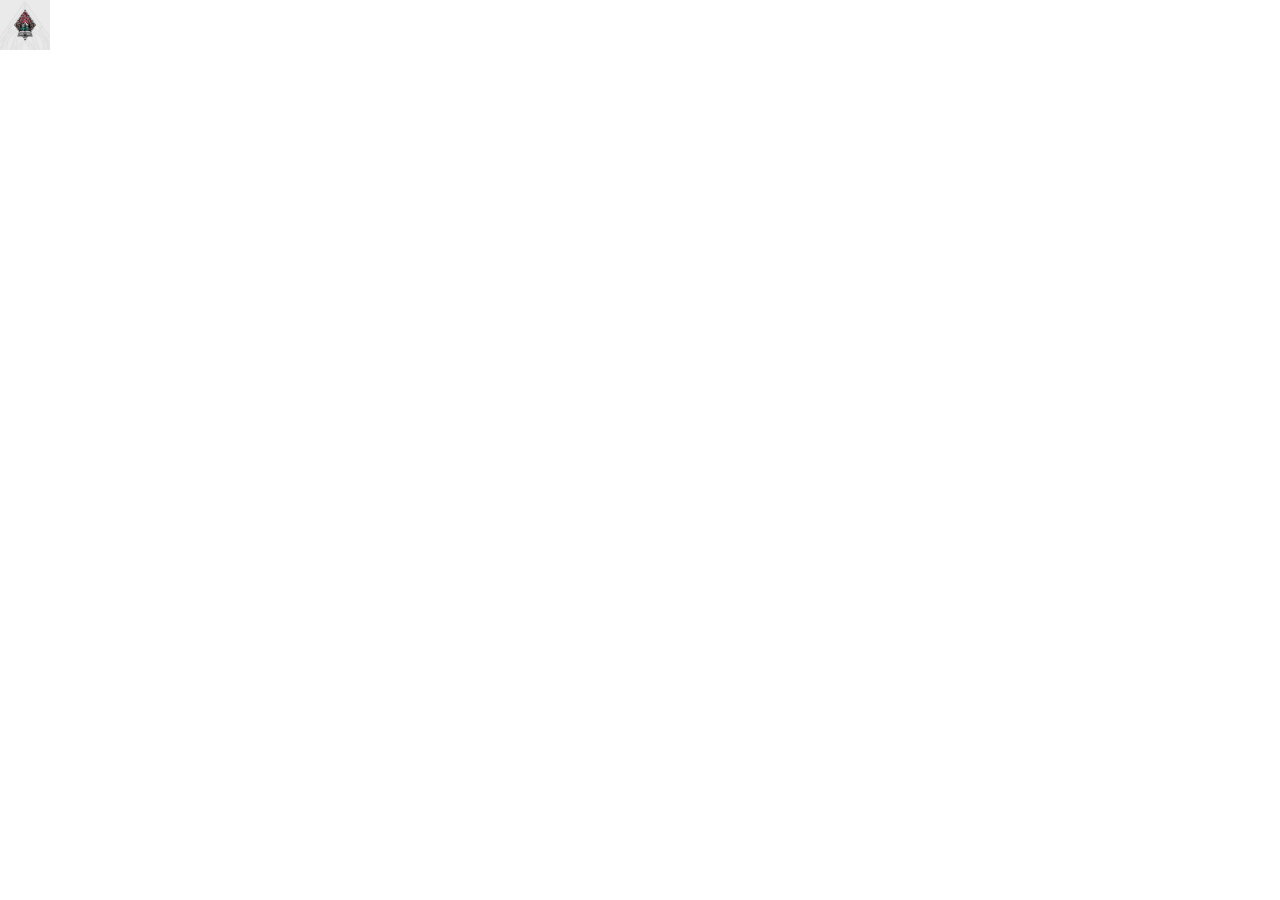
==== index.html @ 8480b212 "atualizando o REPO" ====
<!DOCTYPE html>
<html lang="pt-br">
<head>
    <meta charset="UTF-8">
    <meta http-equiv="X-UA-Compatible" content="IE=edge">
    <meta name="viewport" content="width=device-width, initial-scale=1.0">
    <link rel="stylesheet" type="text/css" href="./css/style.css">
    <title>..:: Livros ::..</title>
</head>
<body>
    <div id="menu">
        <header id="header">
            <a id="logo" href="index.html"><img src="./img/logo.jpg" alt=""></a>

        </header>

    </div>
    
</body>
</html>
---- css/style.css ----
/* Aula 01-04-03*/

body, ul{
    margin: 0px;
    padding: 0px;
}

#menu{
height: 20px;
width: 100px;
}

#menu  #logo img {
    height: 50px;
}
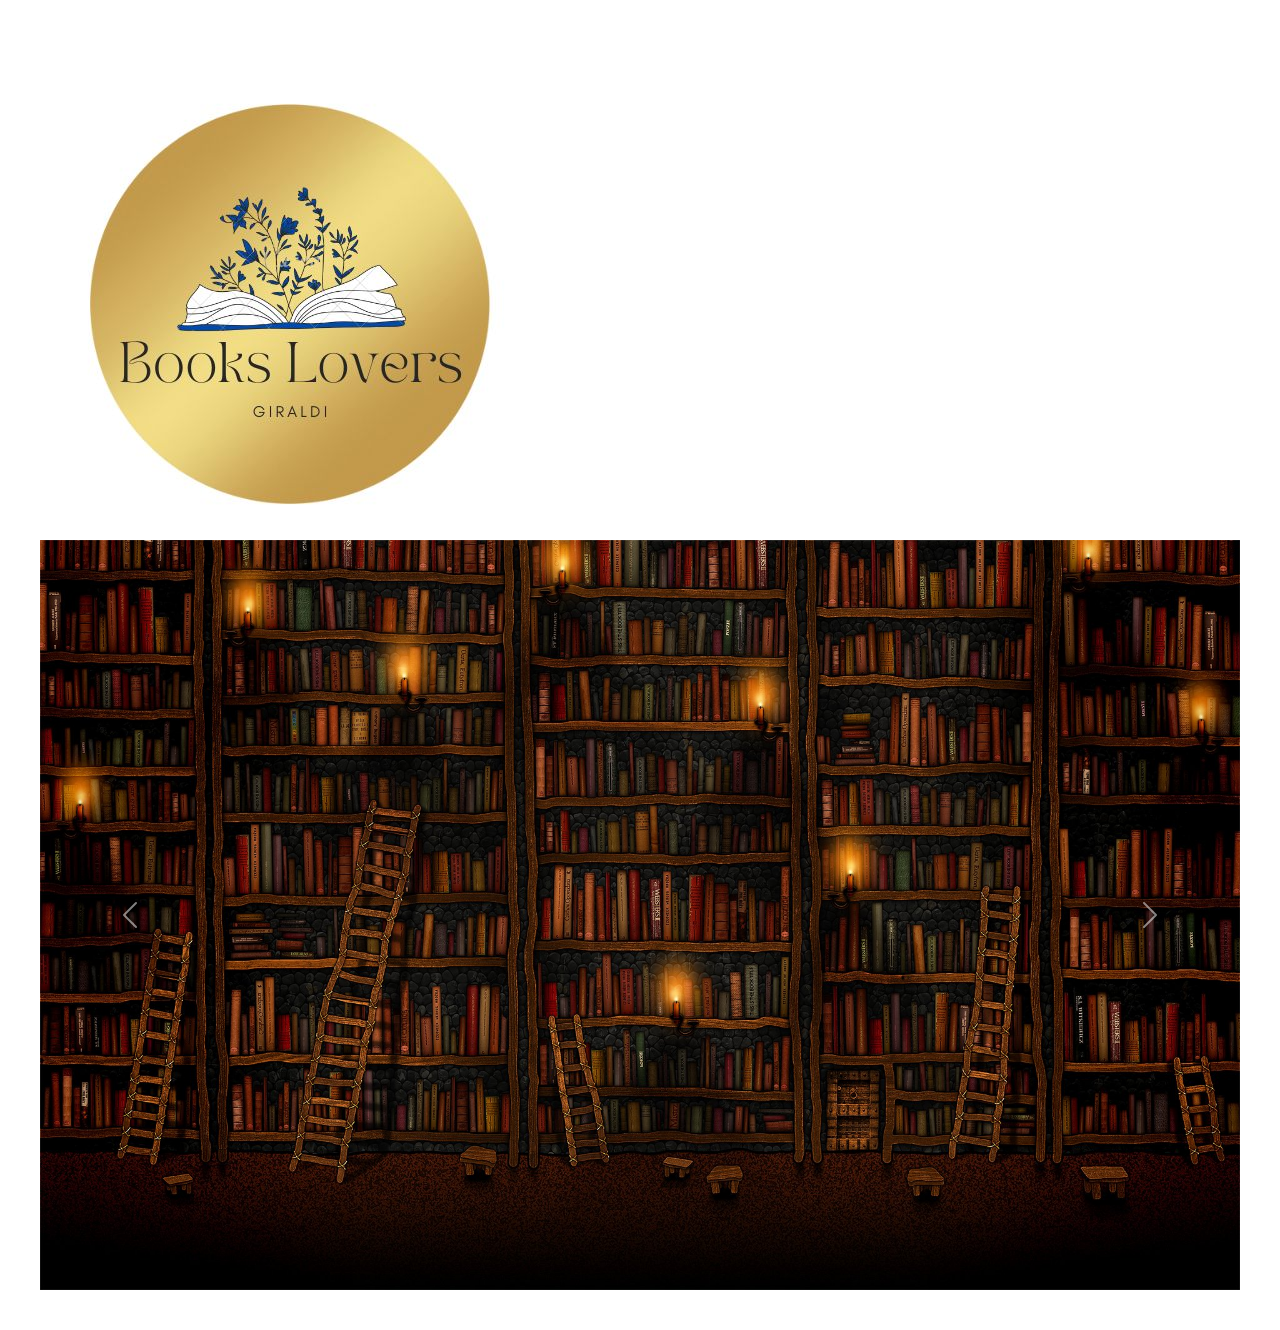
==== commit 0fd1e850: "prj livros rev.1.0" ====
--- a/index.html
+++ b/index.html
@@ -4,17 +4,76 @@
     <meta charset="UTF-8">
     <meta http-equiv="X-UA-Compatible" content="IE=edge">
     <meta name="viewport" content="width=device-width, initial-scale=1.0">
+    <link rel="stylesheet"  type="text/css"  href="./bootstrap/css/bootstrap.min.css">
     <link rel="stylesheet" type="text/css" href="./css/style.css">
+    <link rel="stylesheet" href="https://fonts.googleapis.com/css?family=Montserrat">
     <title>..:: Livros ::..</title>
 </head>
 <body>
-    <div id="menu">
-        <header id="header">
-            <a id="logo" href="index.html"><img src="./img/logo.jpg" alt=""></a>
+    <!--Aula 15/04/2023-->
+    <!--Início Menu Responsivo-->
+    <header id="header">
+            <a id="logo" href="index.html"><img src="./img/Logo Books Lovers.jpg" alt=""></a>
 
         </header>
+        <!--Fim Menu Responsivo-->
 
-    </div>
-    
+        <!--inicio corrousel pagian principal-->
+        <div id="carouselExampleInterval" class="carousel slide" data-mdb-ride="carousel">
+            <div class="carousel-inner">
+                <div class="carousel-item active"data-mdb-interval="100">
+                    <img
+                    src="./img/carousel_1.jpg"
+                    class="d-block w-100"
+                    alt="..."
+                    />
+                </div>
+                <div class="carousel-item"data-mdb-interval="100">
+                    <img
+                    src="./img/carousel_2.jpg"
+                    class="d-block w-100"
+                    alt="..."
+                    />
+                </div>
+                <div class="carousel-item"data-mdb-interval="100">
+                    <img
+                    src="./img/carousel_3.jpg"
+                    class="d-block w-100"
+                    alt="..."
+                    />
+                </div>
+                <div class="carousel-item"data-mdb-interval="100">
+                    <img
+                    src="./img/carousel_4.jpg"
+                    class="d-block w-100"
+                    alt="..."
+                    />
+                </div>
+                <!---Alt +SHIFT+SETA PARA BAIXO,COPIA CONTEUDO-->
+                <!--INICIO CONTROLE CAROUSEL-->
+               <button
+                    class="carousel-control-prev"
+                    data-mdb-target="#carouselExampleInterval"
+                    type="button"
+                    data-mdb-slide="prev"
+               >
+                <span class="carousel-control-prev-icon" aria-hidden="true"></span>
+                <span class="visually-hidden">Previous</span>
+             </button>
+               <button
+                    class="carousel-control-next"
+                    data-mdb-target="#carouselExampleInterval"
+                    type="button"
+                    data-mdb-slide="next"
+               >
+                <span class="carousel-control-next-icon" aria-hidden="true"></span>
+                <span class="visually-hidden">Next</span>
+             </button>
+      </div>
 </body>
+
+<script type="text/javascript" src="./bootstrap/js/bootstrap.min.js">
+
+</script>
+
 </html>--- a/css/style.css
+++ b/css/style.css
@@ -1,15 +1,15 @@
 /* Aula 01-04-03*/
 
 body, ul{
-    margin: 0px;
-    padding: 0px;
+    margin: 20px;
+    padding: 20px;
 }
 
 #menu{
-height: 20px;
+height: 100px;
 width: 100px;
 }
 
 #menu  #logo img {
-    height: 50px;
+    height: 70px;
 }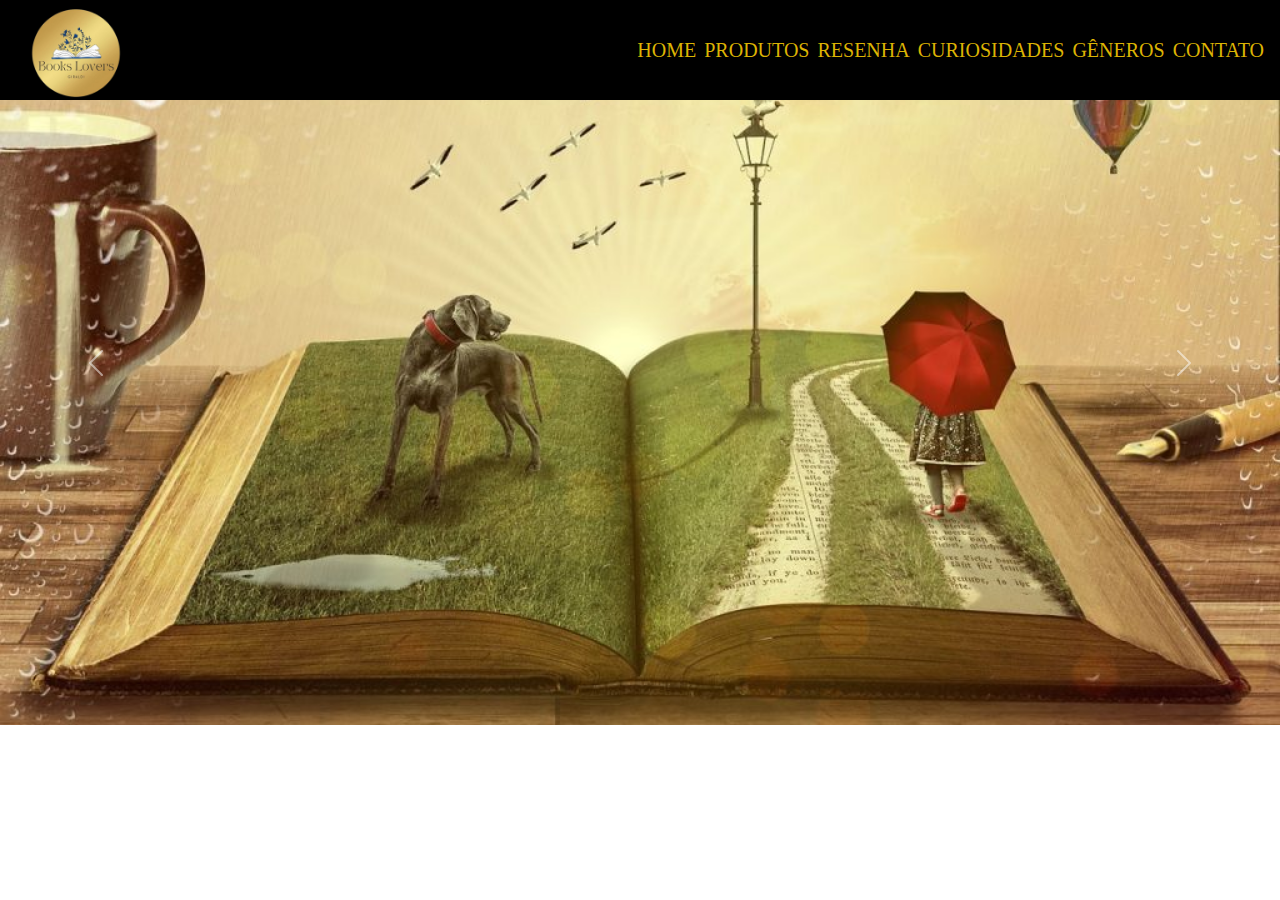
==== commit 38679a1a: "update tarde >>22/04" ====
--- a/index.html
+++ b/index.html
@@ -13,58 +13,71 @@
     <!--Aula 15/04/2023-->
     <!--Início Menu Responsivo-->
     <header id="header">
-            <a id="logo" href="index.html"><img src="./img/Logo Books Lovers.jpg" alt=""></a>
+            <a id="logo" href="index.html"><img src="./img/Logo_Books_Lovers.2.png" alt="Logo Livros"></a>
+            <nav id="nav">
+                 <button aria-label="Abrir Menu" id="btn-mobile"aria-haspopup="true" aria-controls="menu" aria-expanded="false">
+                    <span id="hamburger"></span>
 
-        </header>
+                 </button>
+                 <ul id="menu" role="menu">
+                    <li><a class="linkMenu" href="index.html">Home</a></li>
+                    <li><a class="linkMenu" href="produtos.html">Produtos</a></li>
+                    <li><a class="linkMenu" href="resenha.html">Resenha</a></li>
+                    <li><a class="linkMenu" href="curiosidades.html">Curiosidades</a></li>
+                    <li><a class="linkMenu" href="generos.html">Gêneros</a></li>
+                    <li><a class="linkMenu" href="contato.html">Contato</a></li>
+                </ul>
+            </nav>
+      </header>
         <!--Fim Menu Responsivo-->
 
         <!--inicio corrousel pagian principal-->
-        <div id="carouselExampleInterval" class="carousel slide" data-mdb-ride="carousel">
+        <div id="carouselExampleInterval" class="carousel slide" data-bs-ride="carousel">
             <div class="carousel-inner">
-                <div class="carousel-item active"data-mdb-interval="100">
+                <div class="carousel-item active" data-bs-interval="2000">
                     <img
-                    src="./img/carousel_1.jpg"
+                    src="./img/carousel_12.jpg"
                     class="d-block w-100"
                     alt="..."
                     />
                 </div>
-                <div class="carousel-item"data-mdb-interval="100">
+                <div class="carousel-item" data-bs-interval="2000">
                     <img
-                    src="./img/carousel_2.jpg"
+                    src="./img/carousel_22.webp"
                     class="d-block w-100"
                     alt="..."
                     />
                 </div>
-                <div class="carousel-item"data-mdb-interval="100">
+                <div class="carousel-item" data-bs-interval="2000">
+                    <img
+                    src="./img/carousel_5.jpg"
+                    class="d-block w-100"
+                    alt="..."
+                    />
+                </div>
+                <div class="carousel-item" data-bs-interval="2000">
                     <img
                     src="./img/carousel_3.jpg"
                     class="d-block w-100"
                     alt="..."
                     />
                 </div>
-                <div class="carousel-item"data-mdb-interval="100">
-                    <img
-                    src="./img/carousel_4.jpg"
-                    class="d-block w-100"
-                    alt="..."
-                    />
-                </div>
-                <!---Alt +SHIFT+SETA PARA BAIXO,COPIA CONTEUDO-->
+            </div>
                 <!--INICIO CONTROLE CAROUSEL-->
                <button
                     class="carousel-control-prev"
-                    data-mdb-target="#carouselExampleInterval"
+                    data-bs-target="#carouselExampleInterval"
                     type="button"
-                    data-mdb-slide="prev"
+                    data-bs-slide="prev"
                >
                 <span class="carousel-control-prev-icon" aria-hidden="true"></span>
                 <span class="visually-hidden">Previous</span>
              </button>
                <button
                     class="carousel-control-next"
-                    data-mdb-target="#carouselExampleInterval"
+                    data-bs-target="#carouselExampleInterval"
                     type="button"
-                    data-mdb-slide="next"
+                    data-bs-slide="next"
                >
                 <span class="carousel-control-next-icon" aria-hidden="true"></span>
                 <span class="visually-hidden">Next</span>
--- a/css/style.css
+++ b/css/style.css
@@ -1,15 +1,57 @@
 /* Aula 01-04-03*/
 
 body, ul{
-    margin: 20px;
-    padding: 20px;
+    margin:0px;
+    padding:0px;
 }
 
-#menu{
-height: 100px;
-width: 100px;
+#header #menu a{
+    color: rgba(243, 199, 4, 0.911);
+    text-decoration: none;
+    font-family:fantasy;
+    text-transform: uppercase;
+    font-size: 1.25em;
+    transition: 0.3s;
 }
+#header #menu a:hover{
+font-size:1.6em;
+transition:0.3s;
+text-shadow: 4px 4px 6px #ffffff;
+#logo  img:hover {
+   box-shadow:4px  4px 6px #0000007a;
+   transition:0.3;
+}
+}
+#logo img{
+    float: left;
+    height: 110px;
+    position: relative;
+    top:0px ;
+    left: 5px;
+}
+#header{
+    width: 100%;
+    position: fixed;
+    z-index: 90;
+    box-sizing: border-box;
+    height: 100px;
+    padding: 1rem;
+    display: flex;
+    align-items: center;
+    justify-content: space-between;
+    background: #000000;
 
-#menu  #logo img {
-    height: 70px;
-}+}
+#menu {
+    display: flex;
+    list-style: none;
+    gap: 0.5rem;
+}
+#btn-mobile {
+    display: none;
+}
+#carouselExampleInterval {
+    position: relative;
+    z-index: 10;
+    padding-top: 5px;
+}
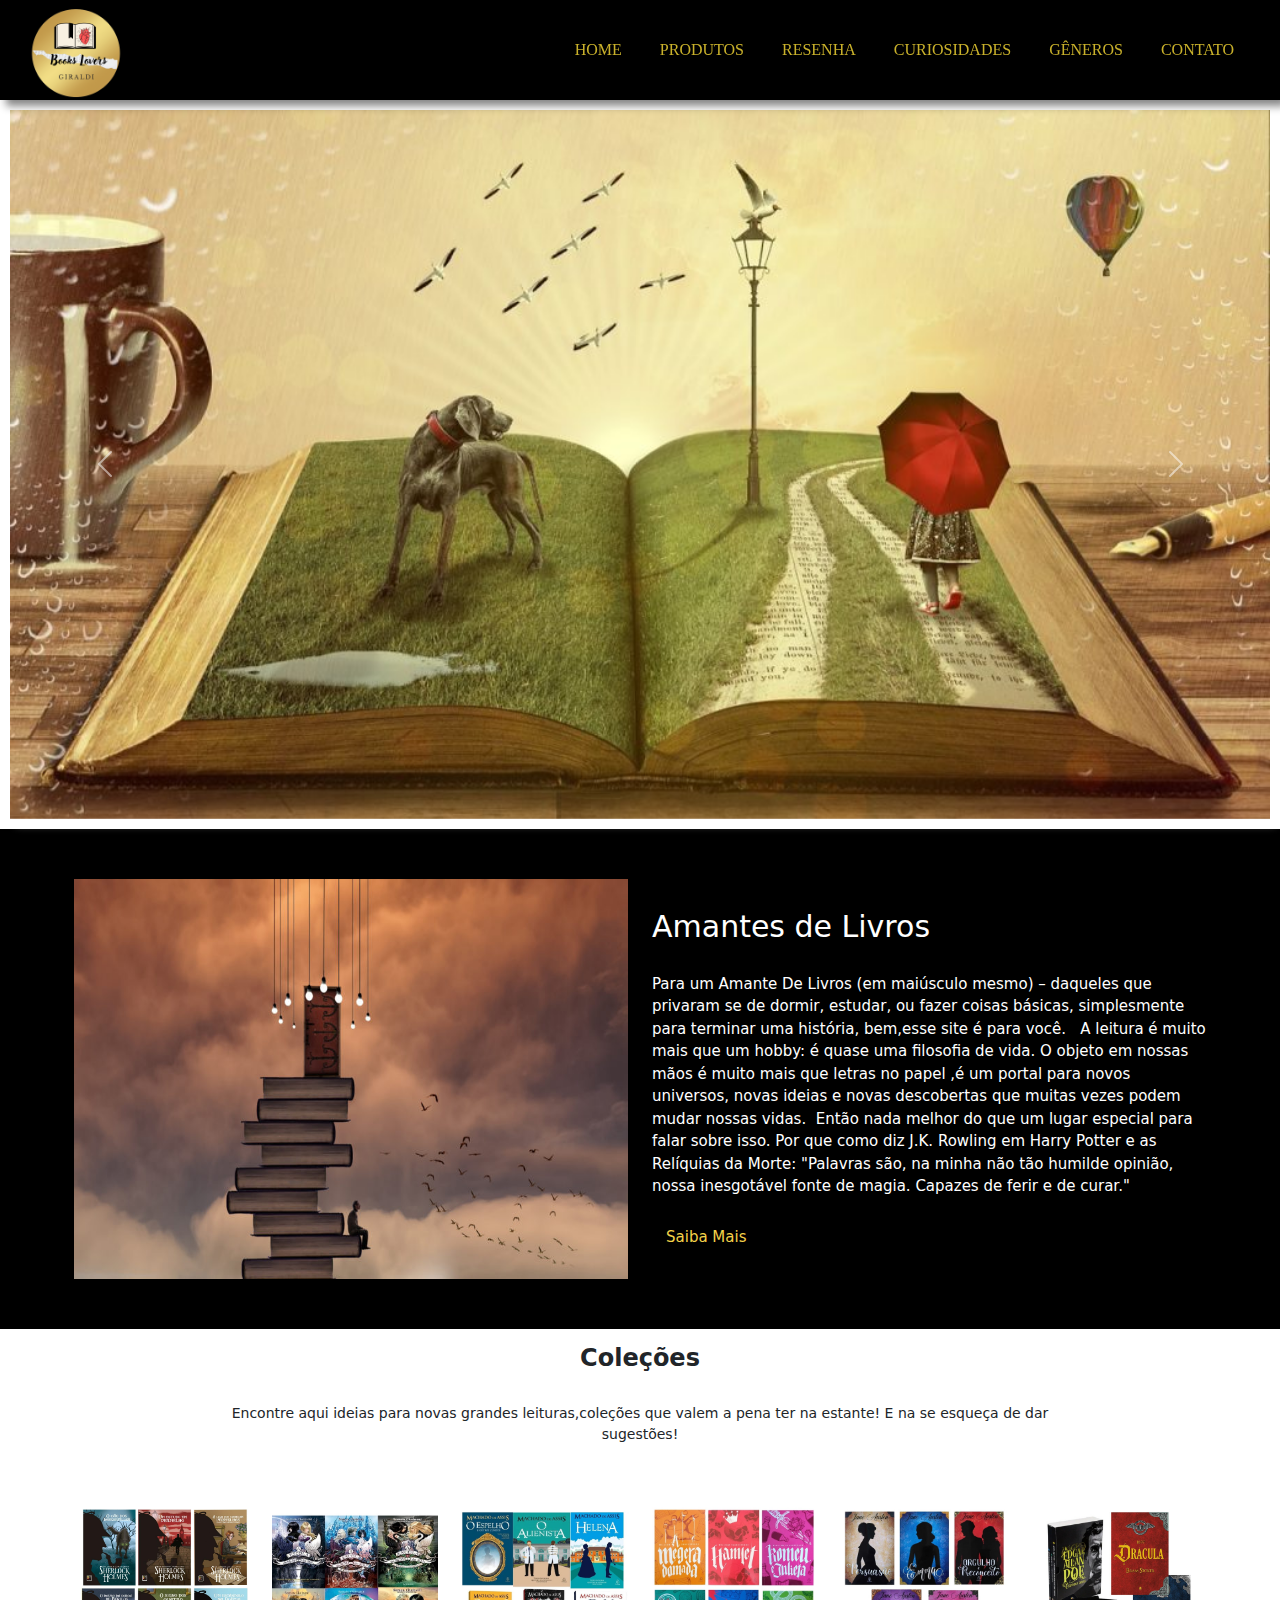
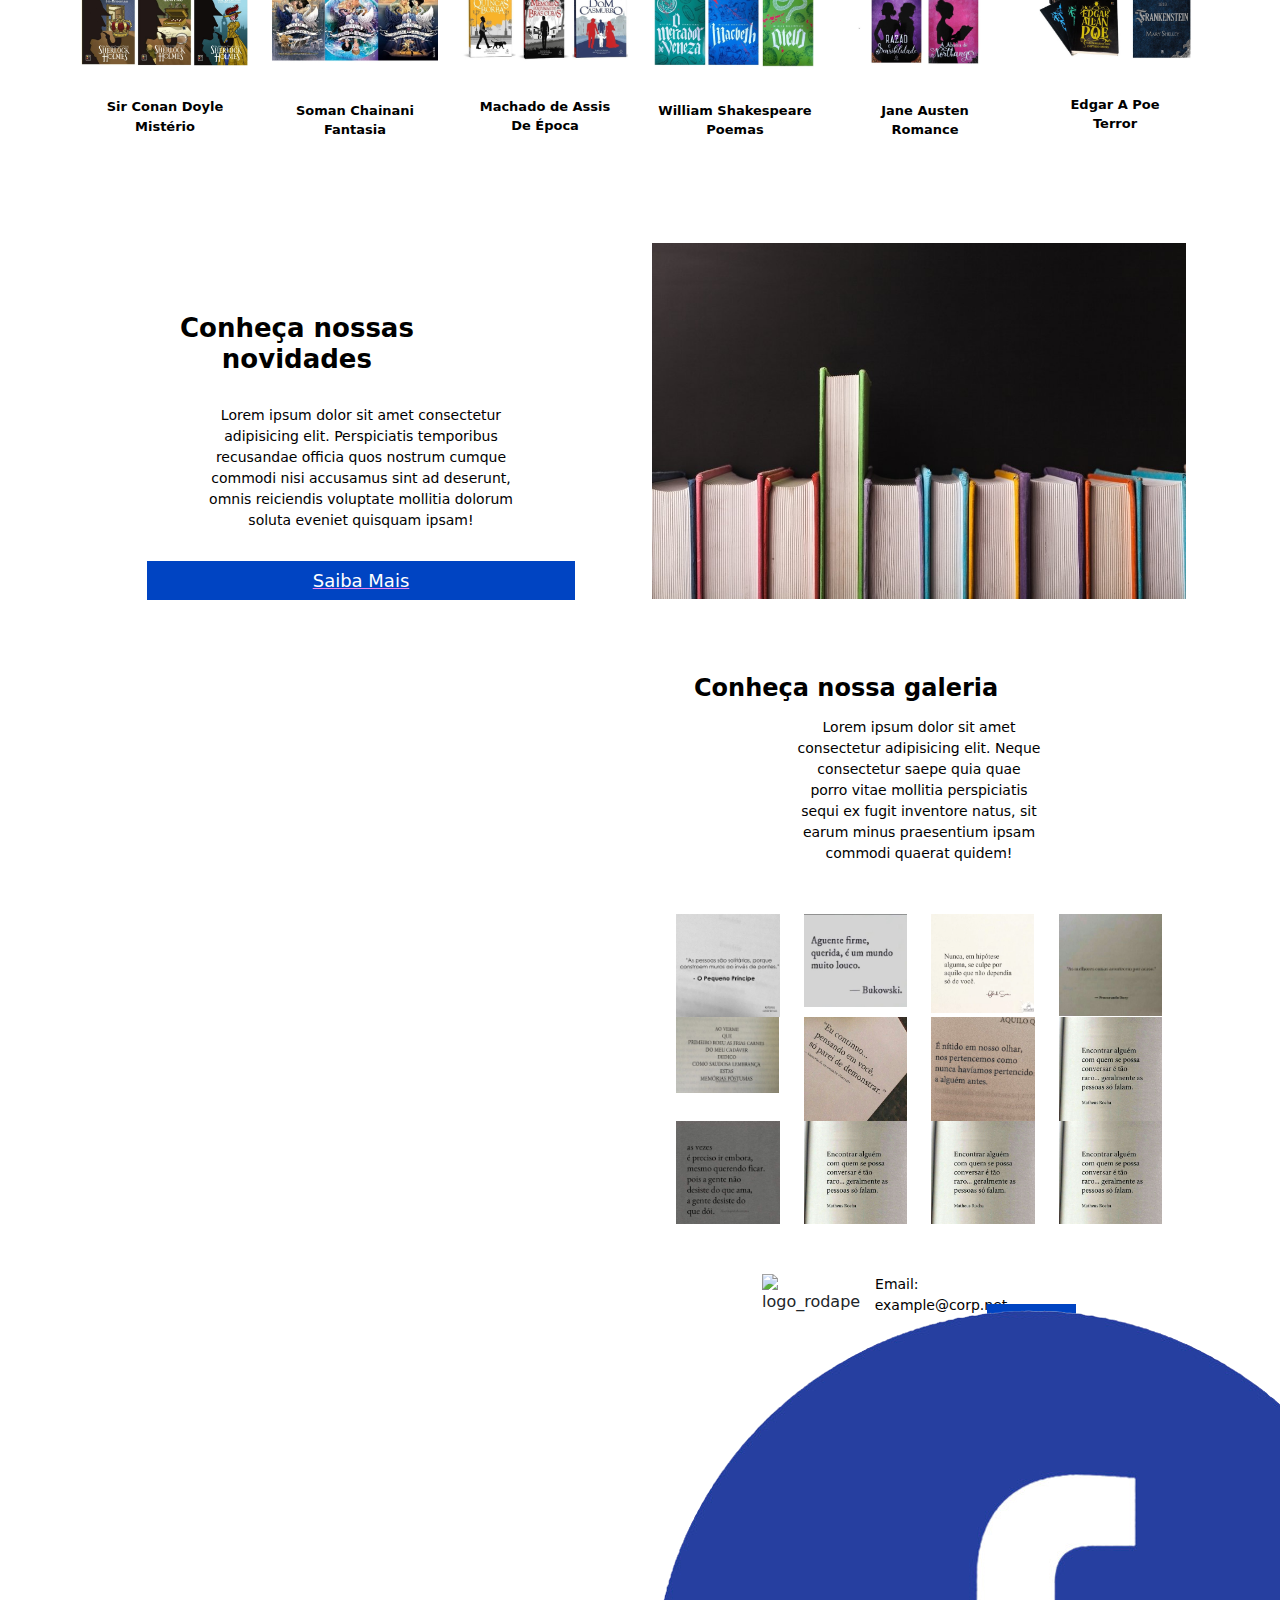
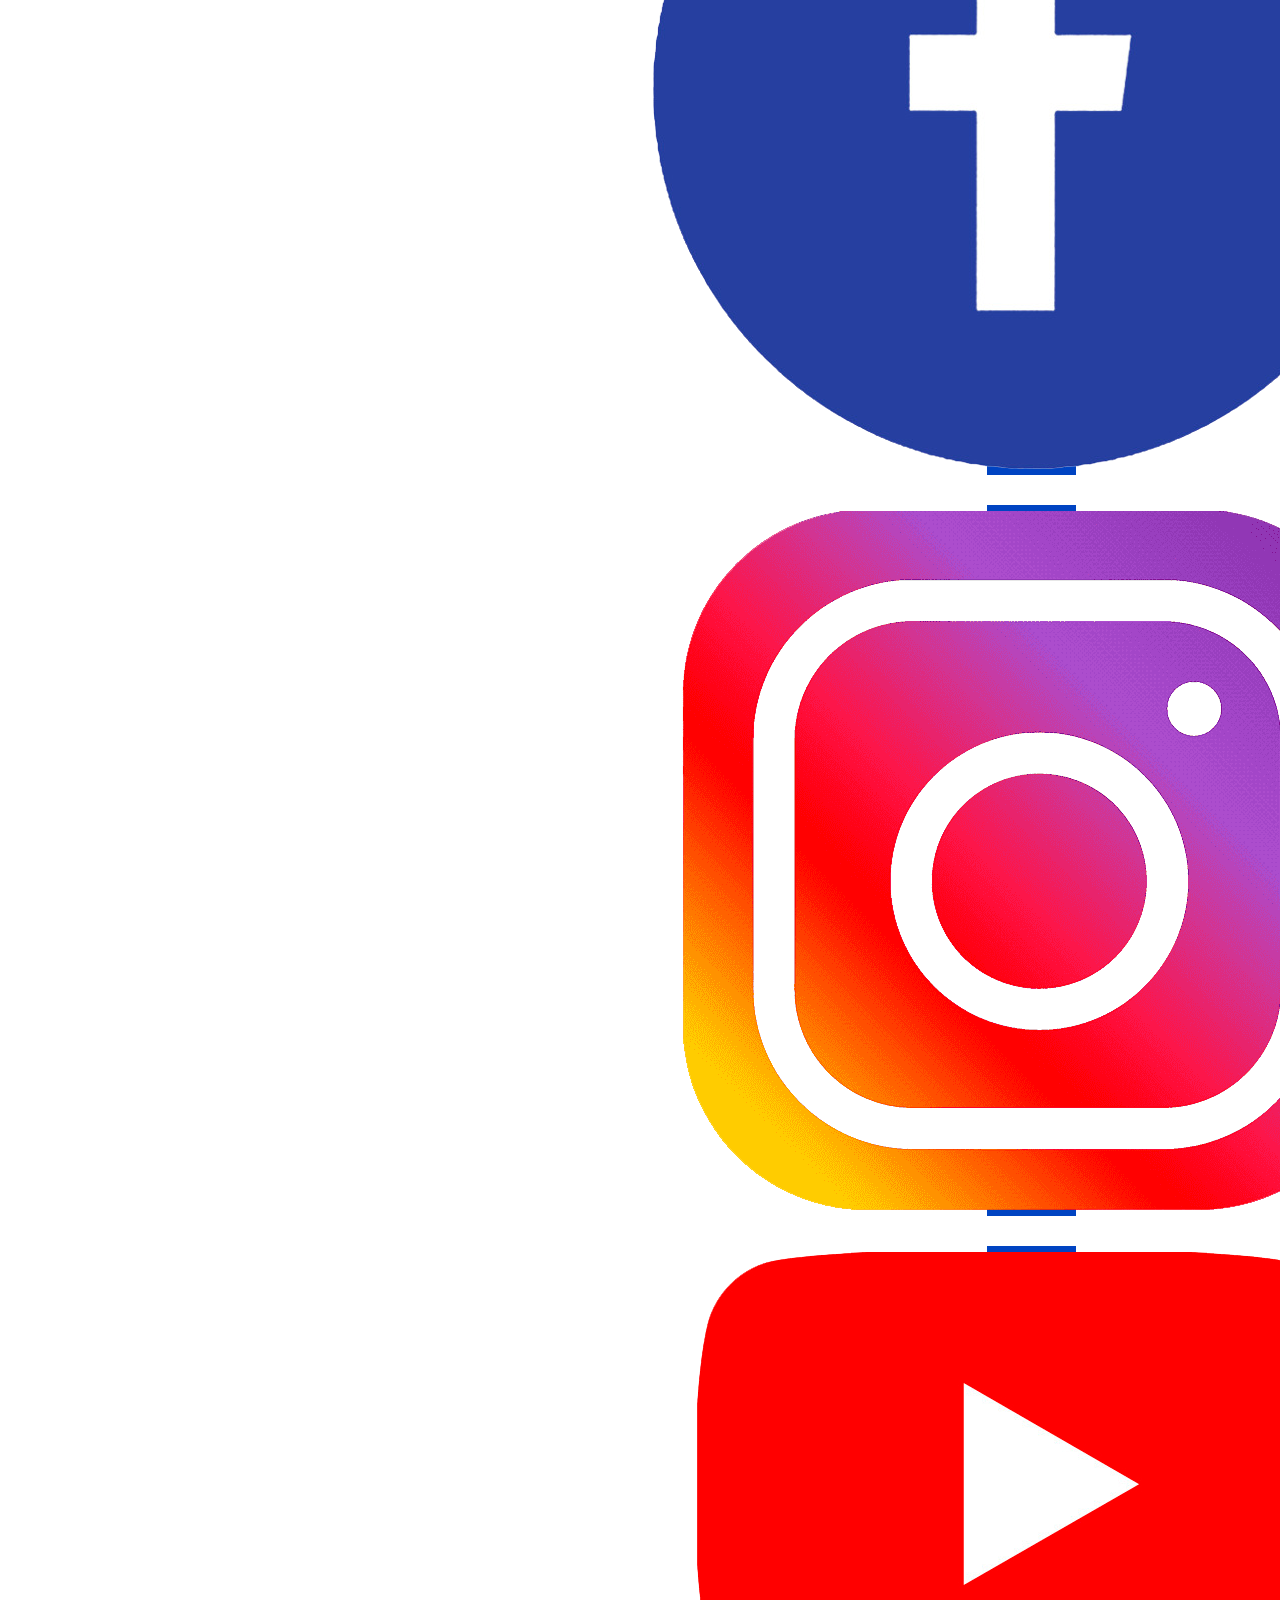
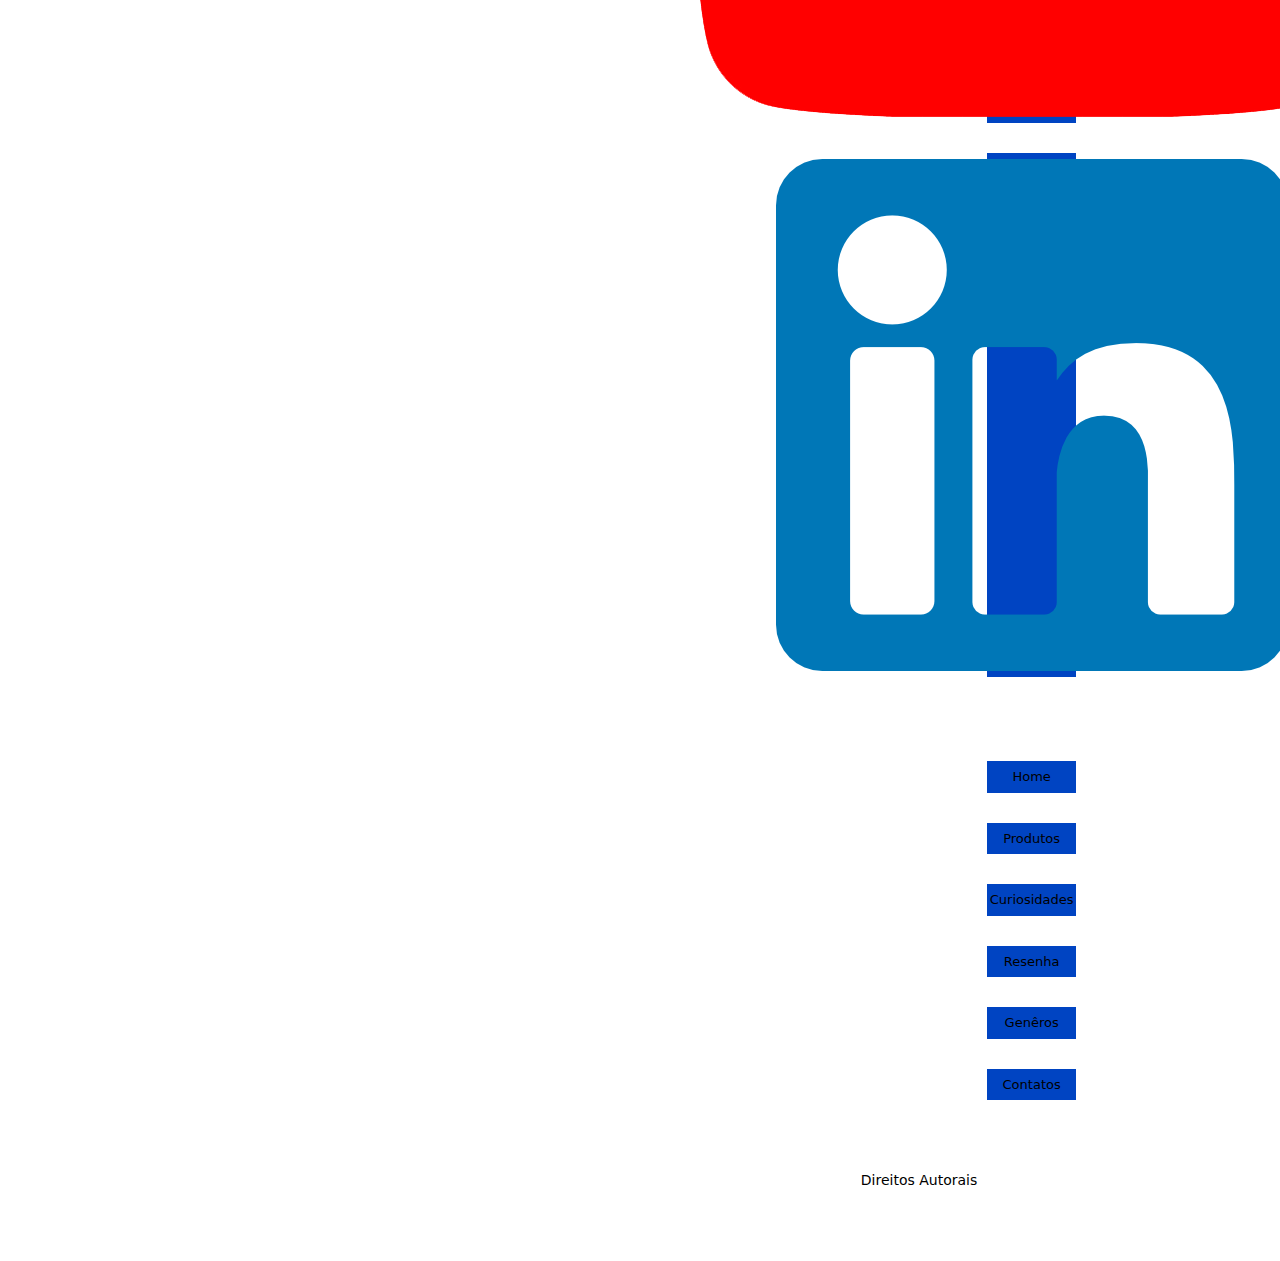
==== commit e7528b37: "update prj livros rev.5 > 06/05/2023" ====
--- a/index.html
+++ b/index.html
@@ -1,88 +1,332 @@
 <!DOCTYPE html>
 <html lang="pt-br">
+
 <head>
     <meta charset="UTF-8">
     <meta http-equiv="X-UA-Compatible" content="IE=edge">
     <meta name="viewport" content="width=device-width, initial-scale=1.0">
-    <link rel="stylesheet"  type="text/css"  href="./bootstrap/css/bootstrap.min.css">
+    <link rel="stylesheet" type="text/css" href="./bootstrap/css/bootstrap.min.css">
     <link rel="stylesheet" type="text/css" href="./css/style.css">
     <link rel="stylesheet" href="https://fonts.googleapis.com/css?family=Montserrat">
     <title>..:: Livros ::..</title>
 </head>
+
 <body>
     <!--Aula 15/04/2023-->
     <!--Início Menu Responsivo-->
     <header id="header">
-            <a id="logo" href="index.html"><img src="./img/Logo_Books_Lovers.2.png" alt="Logo Livros"></a>
-            <nav id="nav">
-                 <button aria-label="Abrir Menu" id="btn-mobile"aria-haspopup="true" aria-controls="menu" aria-expanded="false">
-                    <span id="hamburger"></span>
-
-                 </button>
-                 <ul id="menu" role="menu">
-                    <li><a class="linkMenu" href="index.html">Home</a></li>
-                    <li><a class="linkMenu" href="produtos.html">Produtos</a></li>
-                    <li><a class="linkMenu" href="resenha.html">Resenha</a></li>
-                    <li><a class="linkMenu" href="curiosidades.html">Curiosidades</a></li>
-                    <li><a class="linkMenu" href="generos.html">Gêneros</a></li>
-                    <li><a class="linkMenu" href="contato.html">Contato</a></li>
-                </ul>
-            </nav>
-      </header>
-        <!--Fim Menu Responsivo-->
-
-        <!--inicio corrousel pagian principal-->
-        <div id="carouselExampleInterval" class="carousel slide" data-bs-ride="carousel">
-            <div class="carousel-inner">
-                <div class="carousel-item active" data-bs-interval="2000">
-                    <img
-                    src="./img/carousel_12.jpg"
-                    class="d-block w-100"
-                    alt="..."
-                    />
+        <a id="logo" href="index.html"><img src="img/Logo_Books_Lovers__1_-removebg-preview.png"
+                alt="Logo Logo_Books_Lovers__1_-removebg-preview"></a>
+        <nav id="nav">
+            <button aria-label="Abrir Menu" id="btn-mobile" aria-haspopup="true" aria-controls="menu"
+                aria-expanded="false">
+                <span id="hamburger"></span>
+
+            </button>
+            <ul id="menu" role="menu">
+                <li><a class="linkMenu" href="index.html">Home</a></li>
+                <li><a class="linkMenu" href="produtos.html">Produtos</a></li>
+                <li><a class="linkMenu" href="resenha.html">Resenha</a></li>
+                <li><a class="linkMenu" href="curiosidades.html">Curiosidades</a></li>
+                <li><a class="linkMenu" href="generos.html">Gêneros</a></li>
+                <li><a class="linkMenu" href="contato.html">Contato</a></li>
+            </ul>
+        </nav>
+    </header>
+    <!--Fim Menu Responsivo-->
+
+    <!--inicio corrousel pagina principal-->
+    <div id="carouselExampleInterval" class="carousel slide" data-bs-ride="carousel" data-bs-pause="false">
+        <div class="carousel-inner">
+            <div class="carousel-item active" data-bs-interval="2000">
+                <img src="./img/carousel_12.jpg" class="d-block w-100" alt="..." />
+            </div>
+            <div class="carousel-item" data-bs-interval="2000">
+                <img src="img/carousel_2.jpg" class="d-block w-100" alt="..." />
+            </div>
+            <div class="carousel-item" data-bs-interval="2000">
+                <img src="img/carousel_22.webp" class="d-block w-100" alt="..." />
+            </div>
+            <div class="carousel-item" data-bs-interval="2000">
+                <img src="img/carousel_10.jpeg" class="d-block w-100" alt="..." />
+            </div>
+            <div class="carousel-item" data-bs-interval="2000">
+                <img src="./img/carouse_8.jpg" class="d-block w-100" alt="..." />
+            </div>
+            <div class="carousel-item" data-bs-interval="2000">
+                <img src="./img/carousel_3.jpg" class="d-block w-100" alt="..." />
+            </div>
+        </div>
+        <!--INICIO CONTROLE CAROUSEL-->
+        <button class="carousel-control-prev" data-bs-target="#carouselExampleInterval" type="button"
+            data-bs-slide="prev">
+            <span class="carousel-control-prev-icon" aria-hidden="true"></span>
+            <span class="visually-hidden">Previous</span>
+        </button>
+        <button class="carousel-control-next" data-bs-target="#carouselExampleInterval" type="button"
+            data-bs-slide="next">
+            <span class="carousel-control-next-icon" aria-hidden="true"></span>
+            <span class="visually-hidden">Next</span>
+        </button>
+    </div>
+
+    <!--Fim Controle carousel -->
+    <!--Fim carousel página principal-->
+    <!--Inicio Banner -->
+    <div class="section-banner-home">
+        <div class="container-fluid">
+            <div class="row m-0">
+                <div class="col-12 col-md-6">
+                    <figure>
+                        <img src="img/livros1.jpg" class="img-fluid" alt="banner-home">
+                    </figure>
                 </div>
-                <div class="carousel-item" data-bs-interval="2000">
-                    <img
-                    src="./img/carousel_22.webp"
-                    class="d-block w-100"
-                    alt="..."
-                    />
+                <div class="col-12 col-md-6">
+                    <section class="texto-banner d-none d-md-block">
+                        <h1>Amantes de Livros</h1>
+                        <p class="d-none d-md-block">Para um Amante De Livros (em maiúsculo mesmo) – daqueles que privaram se de dormir, estudar, ou fazer coisas básicas, simplesmente para terminar uma história, bem,esse site é para você.
+
+  A leitura é muito mais que um hobby: é quase uma filosofia de vida. O objeto em nossas mãos é muito mais que letras no papel ,é um portal para novos universos, novas ideias e novas descobertas que muitas vezes podem mudar nossas vidas. 
+
+Então nada melhor do que um lugar especial para falar sobre isso.
+
+Por que como diz J.K. Rowling em Harry Potter e as Relíquias da Morte:
+
+"Palavras são, na minha não tão humilde opinião, nossa inesgotável fonte de magia. Capazes de ferir e de curar."</p>
+                        <a href="produtos.html">Saiba Mais </a>
+                    </section>
                 </div>
-                <div class="carousel-item" data-bs-interval="2000">
-                    <img
-                    src="./img/carousel_5.jpg"
-                    class="d-block w-100"
-                    alt="..."
-                    />
+            </div>
+        </div>
+    </div>
+<!--Fim Banner -->
+<!-- Inicio Destaque -->
+<div class="destaque">
+<div class="container">
+    <div class="row d-flex justify-content-center">
+        <!--Inicio da tag section do texto de destaque -->
+        <section class="col-12">
+            <h2> Coleções</h2>
+            <p>Encontre aqui ideias para novas grandes leituras,coleções que valem a pena ter na estante!
+                E na se esqueça de dar sugestões!
+            </p>
+        </section>
+        <!--Fim da tag section do texto de destaque -->
+        <!-- Inicio imagem 1 -->
+        <div class="col-6 col-md-2 pr-0">
+            <figure>
+                <a href="produtos.html"><img src="img/sherlockholmes.jpeg"
+                alt="figura-destaque" width="105%"></a>
+                <figcaption>Sir Conan Doyle <br>Mistério</figcaption>  
+            </figure>
+        </div>
+        <!--Fim da imagem 1 -->
+        <!-- Inicio imagem 2 -->
+        <div class="col-6 col-md-2 pr-0">
+            <figure>
+                <a href="produtos.html"><img src="img/escoladobemedomal.webp"
+                alt="figura-destaque" width="100%"></a>
+                <figcaption>Soman Chainani<br>Fantasia</figcaption>  
+            </figure>
+        </div>
+        <!--Fim da imagem 2 -->
+        <!-- Inicio imagem 3 -->
+        <div class="col-6 col-md-2 pr-0">
+            <figure>
+                <a href="produtos.html"><img src="img/machadodeassis.jpg"
+                alt="figura-destaque" width="110%"></a>
+                <figcaption>Machado de Assis <br> De Época</figcaption>  
+            </figure>
+        </div>
+        <!--Fim da imagem 3 -->
+        <!-- Inicio imagem 4 -->
+        <div class="col-6 col-md-2 pr-0">
+            <figure>
+                <a href="produtos.html"><img src="img/shakespeare.webp"
+                alt="figura-destaque" width="100%"></a>
+                <figcaption>William Shakespeare <br> Poemas</figcaption>  
+            </figure>
+        </div>
+        <!--Fim da imagem 4 -->
+        <!-- Inicio imagem 5 -->
+        <div class="col-6 col-md-2 pr-0">
+            <figure>
+                <a href="produtos.html"><img src="img/jane.avif"
+                alt="figura-destaque" width="100%"></a>
+                <figcaption>Jane Austen<br>Romance</figcaption>  
+            </figure>
+        </div>
+        <!--Fim da imagem 5 -->
+        <!-- Inicio imagem 6 -->
+        <div class="col-6 col-md-2 pr-0">
+            <figure>
+                <a href="produtos.html"><img src="img/edgarapoe.jpg"
+                alt="figura-destaque" width="100%"></a>
+                <figcaption>Edgar A Poe <br> Terror</figcaption>  
+            </figure>
+        </div>
+        <!--Fim da imagem 6 -->
+        <div class="col-12">
+            <a href="#">Saiba Mais </a>
+        </div>
+        <!--Fim Saiba Mais -->
+    <div>
+ </div>
+</div>
+<!--Fim Destaque -->
+<!-- Início do texto das novidades -->
+<div class="novidades" id:="novidades-mobile">
+    <div class="container-fluid">
+        <div class="row">
+        <div  class="col-md-6">
+        <section class="text-body">
+        <h2>Conheça nossas novidades</h2>
+        <p>Lorem ipsum dolor sit amet consectetur adipisicing elit. Perspiciatis temporibus recusandae officia quos nostrum cumque commodi nisi accusamus sint ad deserunt, omnis reiciendis voluptate mollitia dolorum soluta eveniet quisquam ipsam!</p>
+        <a class="btn-banner" href="#" target="_blank">Saiba Mais</a>
+        </section>
+</div>
+<!-- Fim do texto novidades -->
+<!-- Início da imagem novidades -->
+<div class="col-md-6">
+    <figure>
+        <img src="img/news.jpg" class="img-fluid"
+        alt="banner-home">
+    </figure>
+    <div>
+        <!-- Fim da imagem novidades -->
+     <div> 
+  </div>
+</div>
+<!-- Início Galeria -->
+<div class="galeria d-flex align-itens-center">
+    <div class="container">
+        <div class="row">
+    <!--Início texto Galerias -->
+<div class="col-12">
+    <section class="texto-galeria">
+        <h2>Conheça nossa galeria</h2>
+        <p>Lorem ipsum dolor sit amet consectetur adipisicing elit. Neque consectetur saepe quia quae porro vitae mollitia perspiciatis sequi ex fugit inventore natus, sit earum minus praesentium ipsam commodi quaerat quidem!</p>
+        </section>
+</div>
+<!-- Fim texto galerias -->
+<!-- Inicio Imagem 1 da galeria -->
+<div class="gallery-col-6 col-md-3">
+    <img src="img/g1 (1).jpg" class="img-fluid" alt="img-galeria">
+</div>
+<!--Fim Imagem 1 da galeria -->
+<!-- Inicio Imagem 2 da galeria -->
+<div class="gallery-col-6 col-md-3">
+    <img src="img/g1 (2).jpg" class="img-fluid" alt="img-galeria">
+</div>
+<!--Fim Imagem 2 da galeria -->
+<!-- Inicio Imagem 3 da galeria -->
+<div class="gallery-col-6 col-md-3">
+    <img src="img/Sign in.webp" class="img-fluid" alt="img-galeria">
+</div>
+<!--Fim Imagem 3 da galeria -->
+<!-- Inicio Imagem 4 da galeria -->
+<div class="gallery-col-6 col-md-3">
+    <img src="img/Sempre assim.jpg" class="img-fluid" alt="img-galeria">
+</div>
+<!--Fim Imagem 4 da galeria -->
+<!-- Inicio Imagem 5 da galeria -->
+<div class="gallery-col-6 col-md-3">
+    <img src="img/g1 (4).jpg" class="img-fluid" alt="img-galeria">
+</div>
+<!--Fim Imagem 5 da galeria -->
+<!-- Inicio Imagem 6 da galeria -->
+<div class="gallery-col-6 col-md-3">
+    <img src="img/g1 (8).jpg" class="img-fluid" alt="img-galeria">
+</div>
+<!--Fim Imagem 6 da galeria -->
+<!-- Inicio Imagem 7 da galeria -->
+<div class="gallery-col-6 col-md-3">
+    <img src="img/g1 (6).jpg" class="img-fluid" alt="img-galeria">
+</div>
+<!--Fim Imagem 7 da galeria -->
+<!-- Inicio Imagem 8 da galeria -->
+<div class="gallery-col-6 col-md-3">
+    <img src="img/g1 (10).jpg" class="img-fluid" alt="img-galeria">
+</div>
+<!--Fim Imagem 8 da galeria -->
+<!-- Inicio Imagem 9 da galeria -->
+<div class="gallery-col-6 col-md-3">
+    <img src="img/g1 (11).jpg" class="img-fluid" alt="img-galeria">
+</div>
+<!--Fim Imagem 9 da galeria -->
+<!-- Inicio Imagem 10 da galeria -->
+<div class="gallery-col-6 col-md-3">
+    <img src="./img/g1 (10).jpg" class="img-fluid" alt="img-galeria">
+</div>
+<!--Fim Imagem 10 da galeria -->
+<!-- Inicio Imagem 11 da galeria -->
+<div class="gallery-col-6 col-md-3">
+    <img src="./img/g1 (10).jpg" class="img-fluid" alt="img-galeria">
+</div>
+<!--Fim Imagem 11 da galeria -->
+<!-- Inicio Imagem 12 da galeria -->
+<div class="gallery-col-6 col-md-3">
+    <img src="./img/g1 (10).jpg" class="img-fluid" alt="img-galeria">
+</div>
+    <!--Fim Imagem 12 da galeria -->
+    </div> 
+  <div>
+</div>
+<!--Fim da Galeria -->
+<!--Início Footer --> 
+<footer class="rodape">
+    <div class="container">
+        <div class="row m-0">
+            <!-- inicio logo -->
+            <div class="col-md-4">
+                <figure>
+                 <img src="img/Logo_Books_Lovers__1_-removebg-preview" alt="logo_rodape" width="40%">   
+                </figure>
+            </div>
+             <!-- fim logo -->
+             <!-- Inicio texto -->
+             <div class="col-md-4">
+                <div class="info-contato">
+                    <p>Email:</p>
+                    <p>example@corp.net</p><br>
+                    <p>Endereço:</p>
+                    <p>Avenida Abc,123</p><br>
+                    <p>Telefone:</p>
+                    <p>+55(15) 5555-1234</p>
                 </div>
-                <div class="carousel-item" data-bs-interval="2000">
-                    <img
-                    src="./img/carousel_3.jpg"
-                    class="d-block w-100"
-                    alt="..."
-                    />
-                </div>
-            </div>
-                <!--INICIO CONTROLE CAROUSEL-->
-               <button
-                    class="carousel-control-prev"
-                    data-bs-target="#carouselExampleInterval"
-                    type="button"
-                    data-bs-slide="prev"
-               >
-                <span class="carousel-control-prev-icon" aria-hidden="true"></span>
-                <span class="visually-hidden">Previous</span>
-             </button>
-               <button
-                    class="carousel-control-next"
-                    data-bs-target="#carouselExampleInterval"
-                    type="button"
-                    data-bs-slide="next"
-               >
-                <span class="carousel-control-next-icon" aria-hidden="true"></span>
-                <span class="visually-hidden">Next</span>
-             </button>
-      </div>
+             </div>
+              <!-- Fim texto -->
+              <!-- Inicio da midias sociais -->
+              <!-- Alt+shift+seta para baixo>duplica linha -->
+              <!-- ctrl+space>Mostra o caminho do objeto dentro src -->
+              <div class="col-md-4">
+                <figure class="redes sociais">
+                    <a href="#"><img src="img/redes_sociais/face.png" alt="Facebook"></a>
+                    <a href="#"><img src="img/redes_sociais/insta.png" alt="Instagram"></a>
+                    <a href="#"><img src="img/redes_sociais/youtube.png" alt="Yotube"></a>
+                    <a href="#"><img src="img/redes_sociais/linkedin.png" alt="Linkedin"></a>
+
+                </figure>
+                <br>
+                <a href="index.html">Home</a>
+                <a href="index.html">Produtos</a>
+                <a href="index.html">Curiosidades</a>
+                <a href="index.html">Resenha</a>
+                <a href="index.html">Genêros</a>
+                <a href="index.html">Contatos</a>
+              </div>
+              <!-- fim midias sociais -->
+              <!-- inicio direitos autorais -->
+              <div class="col-12">
+                <p class="direitos">Direitos Autorais</p>
+                  </div>
+               <!-- Fim direitos Autorais -->
+        </div>
+    </div>
+</footer>
+<!-- fim rodape -->
+
+
 </body>
 
 <script type="text/javascript" src="./bootstrap/js/bootstrap.min.js">
--- a/css/style.css
+++ b/css/style.css
@@ -1,3 +1,4 @@
+@import url("https://fonts.googleapis.com/css?family=Montserrat");
 /* Aula 01-04-03*/
 
 body, ul{
@@ -6,21 +7,24 @@
 }
 
 #header #menu a{
-    color: rgba(243, 199, 4, 0.911);
-    text-decoration: none;
-    font-family:fantasy;
+    color: rgba(221, 195, 47, 0.911);
+    text-decoration: none;
+    font-family:'Caveat';
     text-transform: uppercase;
-    font-size: 1.25em;
+    font-size: 1em;
     transition: 0.3s;
+    margin-right: 30px;
 }
 #header #menu a:hover{
 font-size:1.6em;
 transition:0.3s;
 text-shadow: 4px 4px 6px #ffffff;
-#logo  img:hover {
-   box-shadow:4px  4px 6px #0000007a;
+}
+
+#logo img:hover {
+   box-shadow:4px  4px 6px #ffffff;
    transition:0.3;
-}
+
 }
 #logo img{
     float: left;
@@ -28,10 +32,11 @@
     position: relative;
     top:0px ;
     left: 5px;
+    border-radius: 200px;
 }
 #header{
     width: 100%;
-    position: fixed;
+    position: relative;
     z-index: 90;
     box-sizing: border-box;
     height: 100px;
@@ -40,6 +45,8 @@
     align-items: center;
     justify-content: space-between;
     background: #000000;
+    box-shadow: 6px 6px 8px #0000007a;
+    transition: 0.3s;
 
 }
 #menu {
@@ -50,8 +57,163 @@
 #btn-mobile {
     display: none;
 }
+/*
 #carouselExampleInterval {
     position: relative;
     z-index: 10;
     padding-top: 5px;
-}
+} I
+*/
+#carouselExampleInterval{
+    position: relative;
+    z-index: 10;
+    margin-left: 10px;
+    margin-right: 10px;
+    box-shadow: 6px 6px 8px #ffffff7a;
+    transition: 0.3s;
+    place-items: normal  legacy;
+    margin-block: 10px;
+    height: auto;
+}
+/* Estilo CSS Banner */
+.section-banner-home {
+width: 100%;
+height: 500px;
+margin-top: 10px;
+padding: 50px;
+background-color: rgb(0, 0, 0);
+color: white;
+}
+.section-banner-home img {
+height: 400px;
+}
+.section-banner-home .texto-banner {
+    margin-top: 30px;
+    font-size: 22px;
+}
+.section-banner-home .texto-banner h1 {
+    font-size: 30px;
+    width: 60%;
+    font-weight: 500;
+    padding-bottom: 20px;
+}
+.section-banner-home .texto-banner p{
+    font-size: 15px;
+    margin-bottom: 20px;
+    color: white;
+}
+.section-banner-home .texto-banner a{
+    color:rgb(244, 210, 73);
+    text-decoration: none;
+    background-color: rgb(0, 0, 0);
+    padding: 4px 14px;
+    font-size: 15px;
+}
+.section-banner-home .texto-banner a:hover{
+    color: white;
+    text-shadow: 2px 2px 4px white;
+    font-size: 15px;
+    font-weight: bold;
+}
+/* Fim CSS Banner */
+
+/* CSS Destaque */
+.destaque h2 {
+    margin-top: 15px;
+    text-align: center;
+    font-size: 24px;
+    font-weight: bold;
+}
+.destaque p {
+    width: 77%;
+    text-align: center;
+    font-size: 14px;
+    margin: 30px auto;
+}
+.destaque figcaption {
+    font-size: 13px;
+    color:black;
+    text-decoration:none;
+    font-weight: bold;
+    text-align: center;
+}
+.destaque a {
+    justify-content: center;
+    display: flex;
+    text-decoration: none;
+    color:rgb(255, 255, 255);
+    font-size: 18px;
+    font-weight: bold;
+    margin: 30px 0;
+}
+/* Fim CSS Destaque */
+
+/*Css Novidades*/
+.novidades .text-body{
+    width: 80%;
+    margin: 70px auto;
+}
+.novidades h2{
+    color: black;
+    font-size: 26px;
+    width: 70%;
+}
+.novidades p {
+    color: black;
+}
+.novidades a{
+    color:white;
+    text-decoration: underline;
+    text-decoration-color: violet;
+    padding: 6px 12px;
+    background-color: rgb(0,68, 194);
+    font-weight: 400;
+}
+/*fim css novidade*/
+/*inicio css galerias*/
+
+.galeria{
+    margin: 60px auto 20px;
+}
+.galeria h2{
+    text-align: center;
+    font-size: 24px;
+}
+.galeria p{
+    text-align: center;
+    width: 50%;
+    margin: 14px auto 50px;
+}
+.galeria .gallery {
+    width: 30%;
+    margin: 14px auto 50px;
+}
+/*Fim css galerias */
+/* Inicio css footer */
+
+.rodape{
+    padding: 50px 50px 0;
+}
+.rodape .info-contato  p{
+margin: 0px;
+}
+.rodape a{
+    text-decoration: none;
+    color: #000;
+    font-size: 13px;
+
+}
+.rodapea:hover{
+    font-weight: bold;
+}
+.rodape .redes-sociais{
+    display: inline-block;
+}
+.rodape .redes-sociais img {
+    width: 45px;
+    height: 40px;
+}
+.rodape p.direitos{
+    text-align: center;
+    margin-top: 40px;
+    }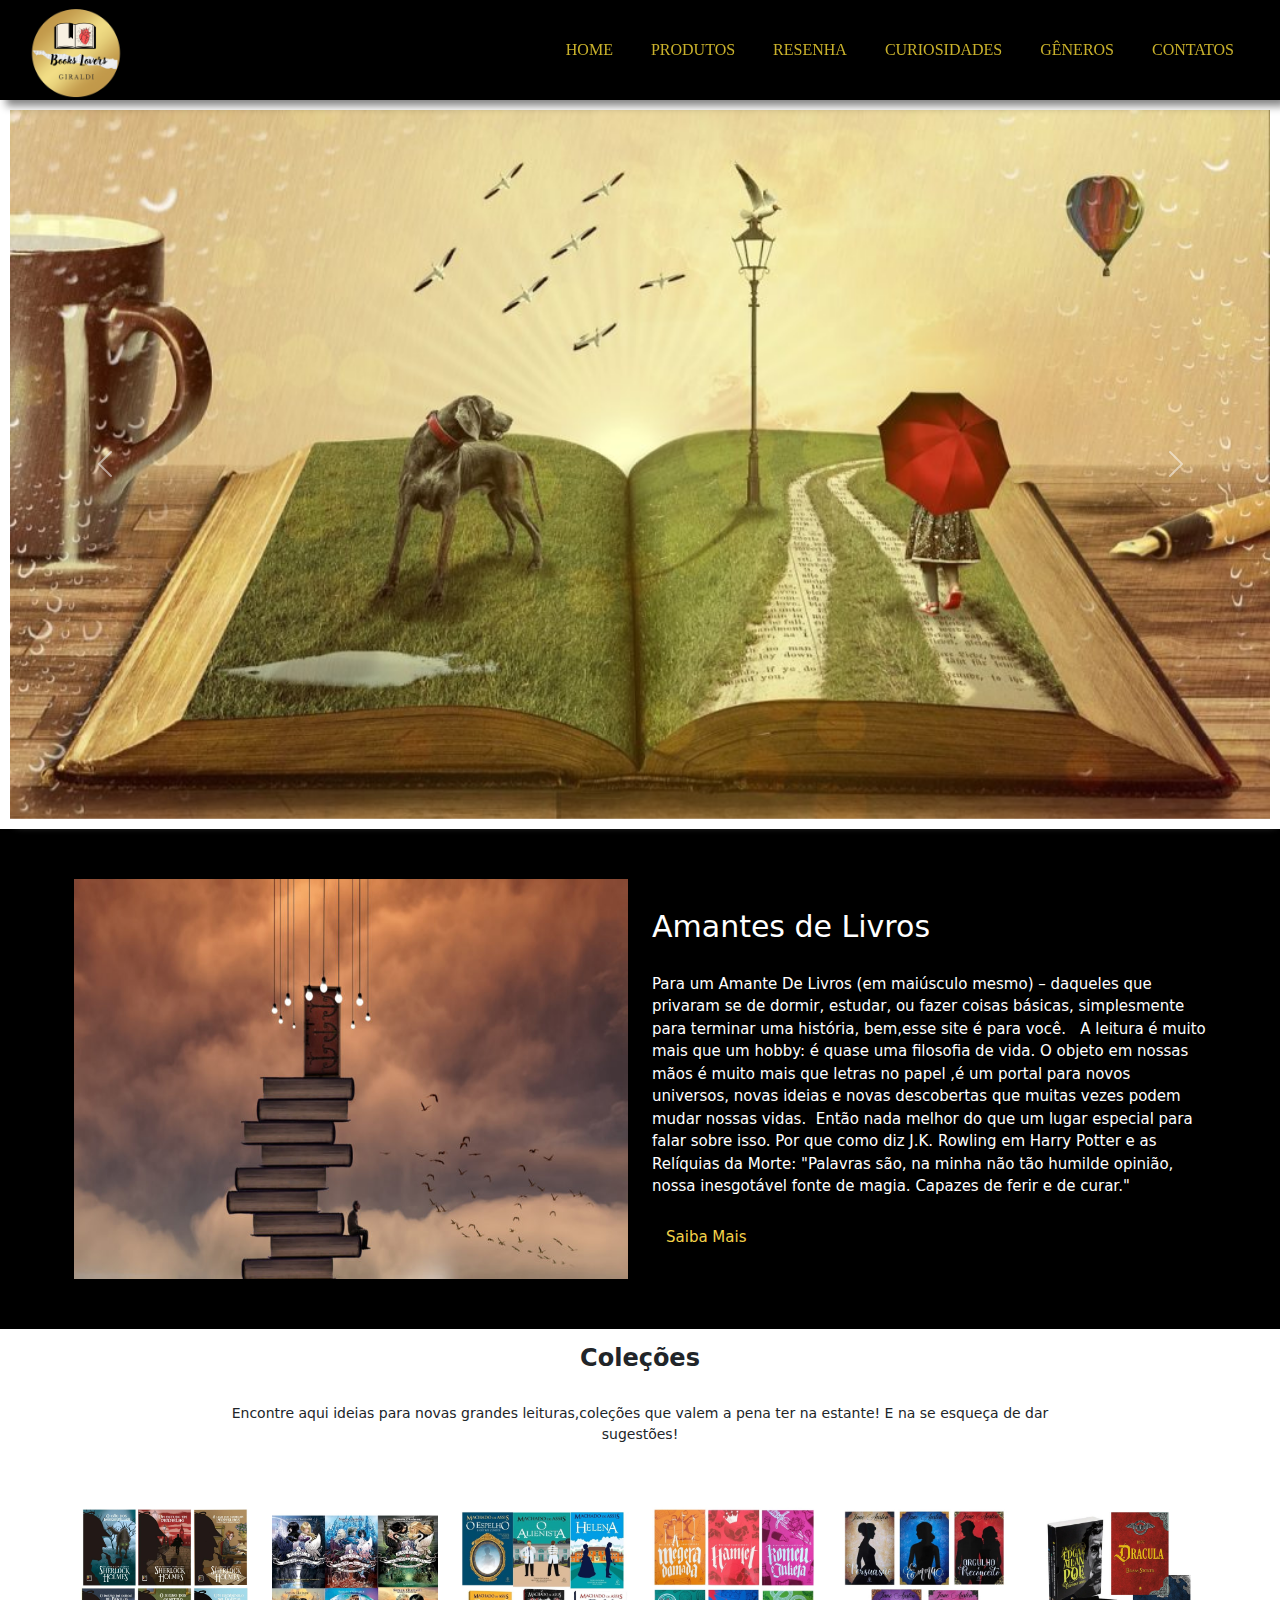
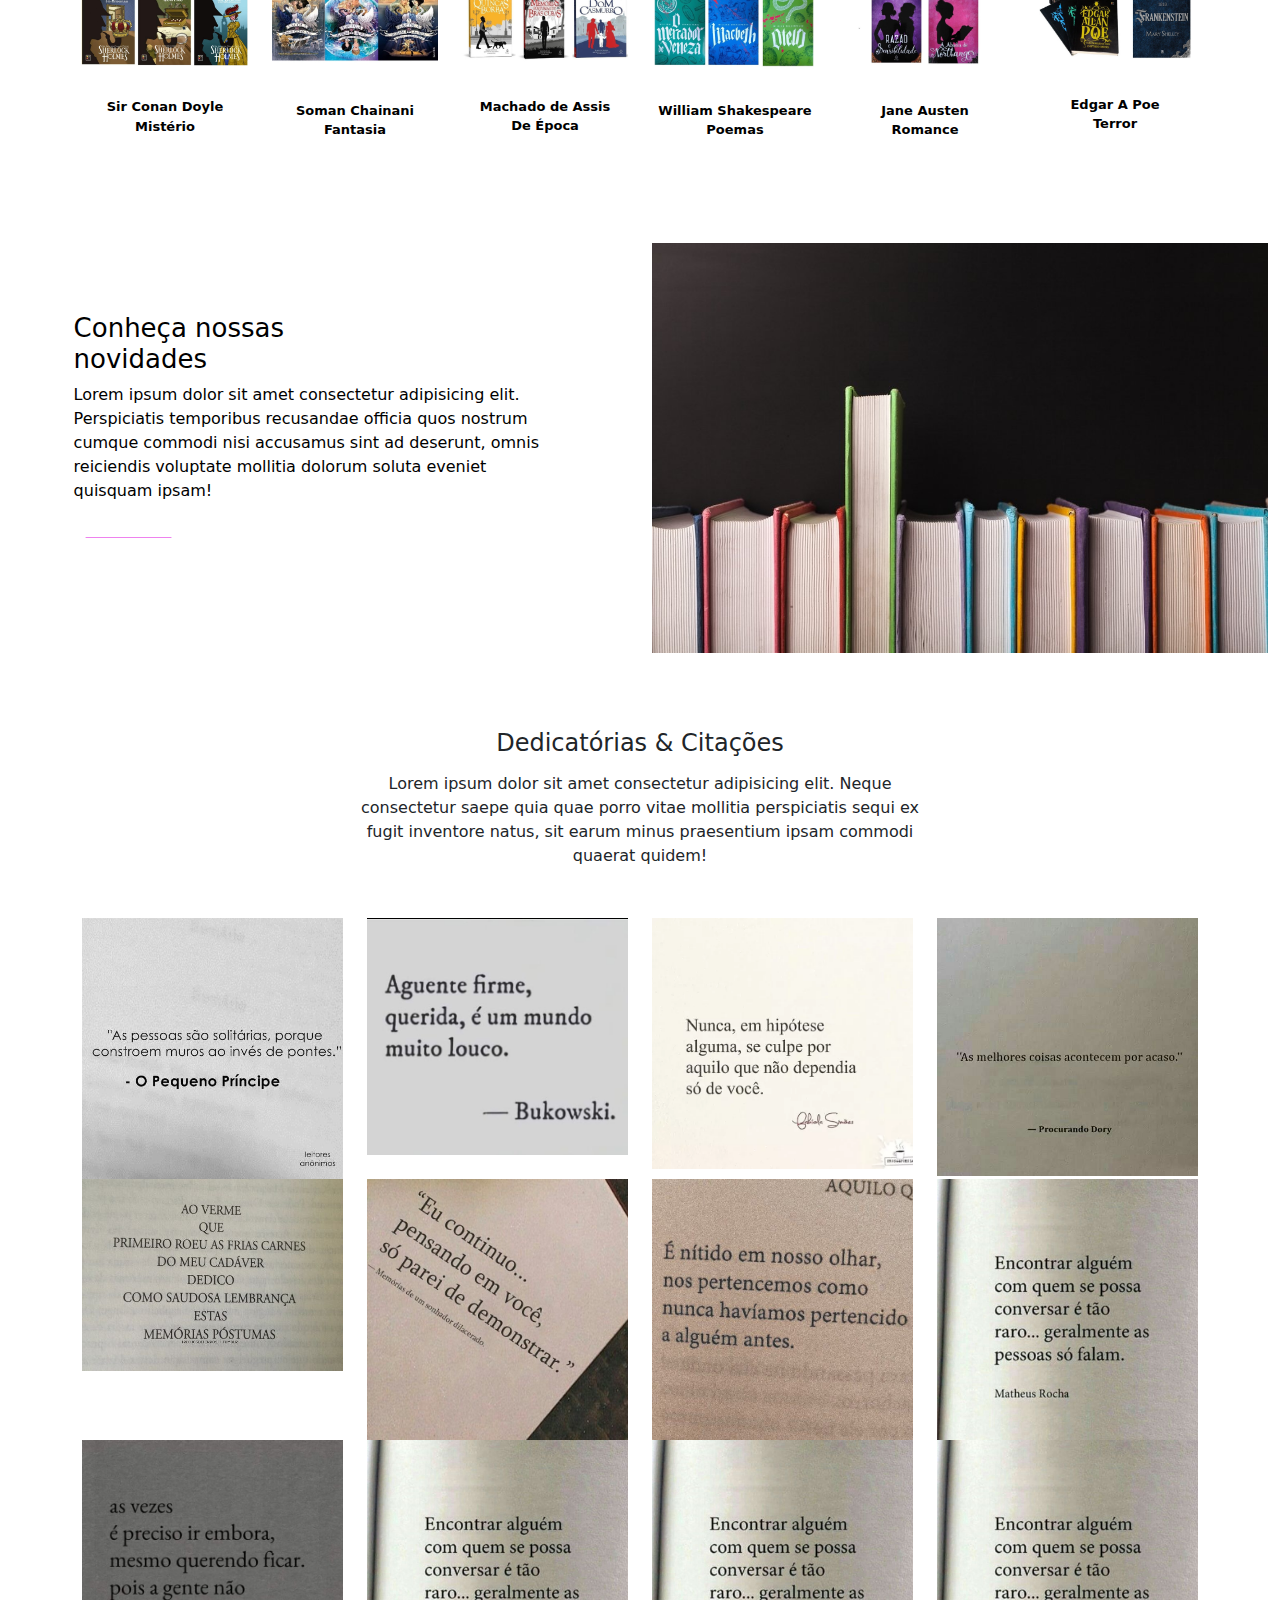
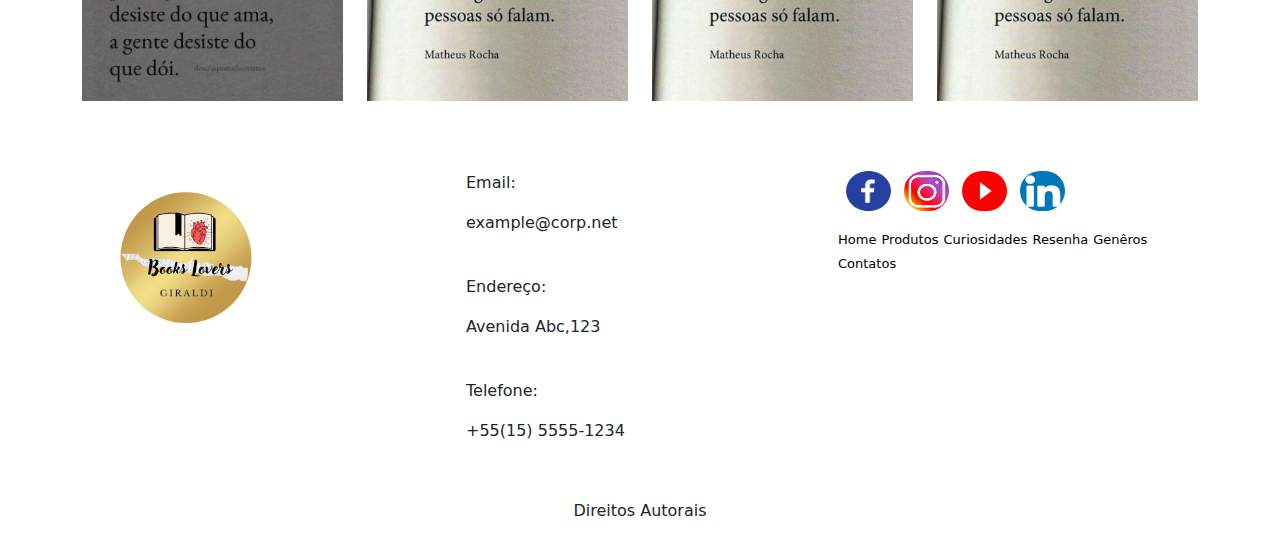
==== commit dc601548: "update prj livros rev.12>27/05" ====
--- a/index.html
+++ b/index.html
@@ -29,7 +29,7 @@
                 <li><a class="linkMenu" href="resenha.html">Resenha</a></li>
                 <li><a class="linkMenu" href="curiosidades.html">Curiosidades</a></li>
                 <li><a class="linkMenu" href="generos.html">Gêneros</a></li>
-                <li><a class="linkMenu" href="contato.html">Contato</a></li>
+                <li><a class="linkMenu" href="contatos.html">Contatos</a></li>
             </ul>
         </nav>
     </header>
@@ -84,253 +84,260 @@
                 <div class="col-12 col-md-6">
                     <section class="texto-banner d-none d-md-block">
                         <h1>Amantes de Livros</h1>
-                        <p class="d-none d-md-block">Para um Amante De Livros (em maiúsculo mesmo) – daqueles que privaram se de dormir, estudar, ou fazer coisas básicas, simplesmente para terminar uma história, bem,esse site é para você.
-
-  A leitura é muito mais que um hobby: é quase uma filosofia de vida. O objeto em nossas mãos é muito mais que letras no papel ,é um portal para novos universos, novas ideias e novas descobertas que muitas vezes podem mudar nossas vidas. 
-
-Então nada melhor do que um lugar especial para falar sobre isso.
-
-Por que como diz J.K. Rowling em Harry Potter e as Relíquias da Morte:
-
-"Palavras são, na minha não tão humilde opinião, nossa inesgotável fonte de magia. Capazes de ferir e de curar."</p>
+                        <p class="d-none d-md-block">Para um Amante De Livros (em maiúsculo mesmo) – daqueles que
+                            privaram se de dormir, estudar, ou fazer coisas básicas, simplesmente para terminar uma
+                            história, bem,esse site é para você.
+
+                              A leitura é muito mais que um hobby: é quase uma filosofia de vida. O objeto em nossas
+                            mãos é muito mais que letras no papel ,é um portal para novos universos, novas ideias e
+                            novas descobertas que muitas vezes podem mudar nossas vidas. 
+
+                            Então nada melhor do que um lugar especial para falar sobre isso.
+
+                            Por que como diz J.K. Rowling em Harry Potter e as Relíquias da Morte:
+
+                            "Palavras são, na minha não tão humilde opinião, nossa inesgotável fonte de magia. Capazes
+                            de ferir e de curar."</p>
                         <a href="produtos.html">Saiba Mais </a>
                     </section>
                 </div>
             </div>
         </div>
     </div>
-<!--Fim Banner -->
-<!-- Inicio Destaque -->
-<div class="destaque">
-<div class="container">
-    <div class="row d-flex justify-content-center">
-        <!--Inicio da tag section do texto de destaque -->
-        <section class="col-12">
-            <h2> Coleções</h2>
-            <p>Encontre aqui ideias para novas grandes leituras,coleções que valem a pena ter na estante!
-                E na se esqueça de dar sugestões!
-            </p>
-        </section>
-        <!--Fim da tag section do texto de destaque -->
-        <!-- Inicio imagem 1 -->
-        <div class="col-6 col-md-2 pr-0">
-            <figure>
-                <a href="produtos.html"><img src="img/sherlockholmes.jpeg"
-                alt="figura-destaque" width="105%"></a>
-                <figcaption>Sir Conan Doyle <br>Mistério</figcaption>  
-            </figure>
-        </div>
-        <!--Fim da imagem 1 -->
-        <!-- Inicio imagem 2 -->
-        <div class="col-6 col-md-2 pr-0">
-            <figure>
-                <a href="produtos.html"><img src="img/escoladobemedomal.webp"
-                alt="figura-destaque" width="100%"></a>
-                <figcaption>Soman Chainani<br>Fantasia</figcaption>  
-            </figure>
-        </div>
-        <!--Fim da imagem 2 -->
-        <!-- Inicio imagem 3 -->
-        <div class="col-6 col-md-2 pr-0">
-            <figure>
-                <a href="produtos.html"><img src="img/machadodeassis.jpg"
-                alt="figura-destaque" width="110%"></a>
-                <figcaption>Machado de Assis <br> De Época</figcaption>  
-            </figure>
-        </div>
-        <!--Fim da imagem 3 -->
-        <!-- Inicio imagem 4 -->
-        <div class="col-6 col-md-2 pr-0">
-            <figure>
-                <a href="produtos.html"><img src="img/shakespeare.webp"
-                alt="figura-destaque" width="100%"></a>
-                <figcaption>William Shakespeare <br> Poemas</figcaption>  
-            </figure>
-        </div>
-        <!--Fim da imagem 4 -->
-        <!-- Inicio imagem 5 -->
-        <div class="col-6 col-md-2 pr-0">
-            <figure>
-                <a href="produtos.html"><img src="img/jane.avif"
-                alt="figura-destaque" width="100%"></a>
-                <figcaption>Jane Austen<br>Romance</figcaption>  
-            </figure>
-        </div>
-        <!--Fim da imagem 5 -->
-        <!-- Inicio imagem 6 -->
-        <div class="col-6 col-md-2 pr-0">
-            <figure>
-                <a href="produtos.html"><img src="img/edgarapoe.jpg"
-                alt="figura-destaque" width="100%"></a>
-                <figcaption>Edgar A Poe <br> Terror</figcaption>  
-            </figure>
-        </div>
-        <!--Fim da imagem 6 -->
-        <div class="col-12">
-            <a href="#">Saiba Mais </a>
-        </div>
-        <!--Fim Saiba Mais -->
-    <div>
- </div>
-</div>
-<!--Fim Destaque -->
-<!-- Início do texto das novidades -->
-<div class="novidades" id:="novidades-mobile">
-    <div class="container-fluid">
-        <div class="row">
-        <div  class="col-md-6">
-        <section class="text-body">
-        <h2>Conheça nossas novidades</h2>
-        <p>Lorem ipsum dolor sit amet consectetur adipisicing elit. Perspiciatis temporibus recusandae officia quos nostrum cumque commodi nisi accusamus sint ad deserunt, omnis reiciendis voluptate mollitia dolorum soluta eveniet quisquam ipsam!</p>
-        <a class="btn-banner" href="#" target="_blank">Saiba Mais</a>
-        </section>
-</div>
-<!-- Fim do texto novidades -->
-<!-- Início da imagem novidades -->
-<div class="col-md-6">
-    <figure>
-        <img src="img/news.jpg" class="img-fluid"
-        alt="banner-home">
-    </figure>
-    <div>
-        <!-- Fim da imagem novidades -->
-     <div> 
-  </div>
-</div>
-<!-- Início Galeria -->
-<div class="galeria d-flex align-itens-center">
-    <div class="container">
-        <div class="row">
-    <!--Início texto Galerias -->
-<div class="col-12">
-    <section class="texto-galeria">
-        <h2>Conheça nossa galeria</h2>
-        <p>Lorem ipsum dolor sit amet consectetur adipisicing elit. Neque consectetur saepe quia quae porro vitae mollitia perspiciatis sequi ex fugit inventore natus, sit earum minus praesentium ipsam commodi quaerat quidem!</p>
-        </section>
-</div>
-<!-- Fim texto galerias -->
-<!-- Inicio Imagem 1 da galeria -->
-<div class="gallery-col-6 col-md-3">
-    <img src="img/g1 (1).jpg" class="img-fluid" alt="img-galeria">
-</div>
-<!--Fim Imagem 1 da galeria -->
-<!-- Inicio Imagem 2 da galeria -->
-<div class="gallery-col-6 col-md-3">
-    <img src="img/g1 (2).jpg" class="img-fluid" alt="img-galeria">
-</div>
-<!--Fim Imagem 2 da galeria -->
-<!-- Inicio Imagem 3 da galeria -->
-<div class="gallery-col-6 col-md-3">
-    <img src="img/Sign in.webp" class="img-fluid" alt="img-galeria">
-</div>
-<!--Fim Imagem 3 da galeria -->
-<!-- Inicio Imagem 4 da galeria -->
-<div class="gallery-col-6 col-md-3">
-    <img src="img/Sempre assim.jpg" class="img-fluid" alt="img-galeria">
-</div>
-<!--Fim Imagem 4 da galeria -->
-<!-- Inicio Imagem 5 da galeria -->
-<div class="gallery-col-6 col-md-3">
-    <img src="img/g1 (4).jpg" class="img-fluid" alt="img-galeria">
-</div>
-<!--Fim Imagem 5 da galeria -->
-<!-- Inicio Imagem 6 da galeria -->
-<div class="gallery-col-6 col-md-3">
-    <img src="img/g1 (8).jpg" class="img-fluid" alt="img-galeria">
-</div>
-<!--Fim Imagem 6 da galeria -->
-<!-- Inicio Imagem 7 da galeria -->
-<div class="gallery-col-6 col-md-3">
-    <img src="img/g1 (6).jpg" class="img-fluid" alt="img-galeria">
-</div>
-<!--Fim Imagem 7 da galeria -->
-<!-- Inicio Imagem 8 da galeria -->
-<div class="gallery-col-6 col-md-3">
-    <img src="img/g1 (10).jpg" class="img-fluid" alt="img-galeria">
-</div>
-<!--Fim Imagem 8 da galeria -->
-<!-- Inicio Imagem 9 da galeria -->
-<div class="gallery-col-6 col-md-3">
-    <img src="img/g1 (11).jpg" class="img-fluid" alt="img-galeria">
-</div>
-<!--Fim Imagem 9 da galeria -->
-<!-- Inicio Imagem 10 da galeria -->
-<div class="gallery-col-6 col-md-3">
-    <img src="./img/g1 (10).jpg" class="img-fluid" alt="img-galeria">
-</div>
-<!--Fim Imagem 10 da galeria -->
-<!-- Inicio Imagem 11 da galeria -->
-<div class="gallery-col-6 col-md-3">
-    <img src="./img/g1 (10).jpg" class="img-fluid" alt="img-galeria">
-</div>
-<!--Fim Imagem 11 da galeria -->
-<!-- Inicio Imagem 12 da galeria -->
-<div class="gallery-col-6 col-md-3">
-    <img src="./img/g1 (10).jpg" class="img-fluid" alt="img-galeria">
-</div>
-    <!--Fim Imagem 12 da galeria -->
-    </div> 
-  <div>
-</div>
-<!--Fim da Galeria -->
-<!--Início Footer --> 
-<footer class="rodape">
-    <div class="container">
-        <div class="row m-0">
-            <!-- inicio logo -->
-            <div class="col-md-4">
-                <figure>
-                 <img src="img/Logo_Books_Lovers__1_-removebg-preview" alt="logo_rodape" width="40%">   
-                </figure>
-            </div>
-             <!-- fim logo -->
-             <!-- Inicio texto -->
-             <div class="col-md-4">
-                <div class="info-contato">
-                    <p>Email:</p>
-                    <p>example@corp.net</p><br>
-                    <p>Endereço:</p>
-                    <p>Avenida Abc,123</p><br>
-                    <p>Telefone:</p>
-                    <p>+55(15) 5555-1234</p>
-                </div>
-             </div>
-              <!-- Fim texto -->
-              <!-- Inicio da midias sociais -->
-              <!-- Alt+shift+seta para baixo>duplica linha -->
-              <!-- ctrl+space>Mostra o caminho do objeto dentro src -->
-              <div class="col-md-4">
-                <figure class="redes sociais">
-                    <a href="#"><img src="img/redes_sociais/face.png" alt="Facebook"></a>
-                    <a href="#"><img src="img/redes_sociais/insta.png" alt="Instagram"></a>
-                    <a href="#"><img src="img/redes_sociais/youtube.png" alt="Yotube"></a>
-                    <a href="#"><img src="img/redes_sociais/linkedin.png" alt="Linkedin"></a>
-
-                </figure>
-                <br>
-                <a href="index.html">Home</a>
-                <a href="index.html">Produtos</a>
-                <a href="index.html">Curiosidades</a>
-                <a href="index.html">Resenha</a>
-                <a href="index.html">Genêros</a>
-                <a href="index.html">Contatos</a>
-              </div>
-              <!-- fim midias sociais -->
-              <!-- inicio direitos autorais -->
-              <div class="col-12">
-                <p class="direitos">Direitos Autorais</p>
-                  </div>
-               <!-- Fim direitos Autorais -->
-        </div>
-    </div>
-</footer>
-<!-- fim rodape -->
+    <!--Fim Banner -->
+    <!-- Inicio Destaque -->
+    <div class="destaque">
+        <div class="container">
+            <div class="row d-flex justify-content-center">
+                <!--Inicio da tag section do texto de destaque -->
+                <section class="col-12">
+                    <h2> Coleções</h2>
+                    <p>Encontre aqui ideias para novas grandes leituras,coleções que valem a pena ter na estante!
+                        E na se esqueça de dar sugestões!
+                    </p>
+                </section>
+                <!--Fim da tag section do texto de destaque -->
+                <!-- Inicio imagem 1 -->
+                <div class="col-6 col-md-2 pr-0">
+                    <figure>
+                        <a href="produtos.html"><img src="img/sherlockholmes.jpeg" alt="figura-destaque"
+                                width="105%"></a>
+                        <figcaption>Sir Conan Doyle <br>Mistério</figcaption>
+                    </figure>
+                </div>
+                <!--Fim da imagem 1 -->
+                <!-- Inicio imagem 2 -->
+                <div class="col-6 col-md-2 pr-0">
+                    <figure>
+                        <a href="produtos.html"><img src="img/escoladobemedomal.webp" alt="figura-destaque"
+                                width="100%"></a>
+                        <figcaption>Soman Chainani<br>Fantasia</figcaption>
+                    </figure>
+                </div>
+                <!--Fim da imagem 2 -->
+                <!-- Inicio imagem 3 -->
+                <div class="col-6 col-md-2 pr-0">
+                    <figure>
+                        <a href="produtos.html"><img src="img/machadodeassis.jpg" alt="figura-destaque"
+                                width="110%"></a>
+                        <figcaption>Machado de Assis <br> De Época</figcaption>
+                    </figure>
+                </div>
+                <!--Fim da imagem 3 -->
+                <!-- Inicio imagem 4 -->
+                <div class="col-6 col-md-2 pr-0">
+                    <figure>
+                        <a href="produtos.html"><img src="img/shakespeare.webp" alt="figura-destaque" width="100%"></a>
+                        <figcaption>William Shakespeare <br> Poemas</figcaption>
+                    </figure>
+                </div>
+                <!--Fim da imagem 4 -->
+                <!-- Inicio imagem 5 -->
+                <div class="col-6 col-md-2 pr-0">
+                    <figure>
+                        <a href="produtos.html"><img src="img/jane.avif" alt="figura-destaque" width="100%"></a>
+                        <figcaption>Jane Austen<br>Romance</figcaption>
+                    </figure>
+                </div>
+                <!--Fim da imagem 5 -->
+                <!-- Inicio imagem 6 -->
+                <div class="col-6 col-md-2 pr-0">
+                    <figure>
+                        <a href="produtos.html"><img src="img/edgarapoe.jpg" alt="figura-destaque" width="100%"></a>
+                        <figcaption>Edgar A Poe <br> Terror</figcaption>
+                    </figure>
+                </div>
+                <!--Fim da imagem 6 -->
+                <div class="col-12">
+                    <a href="#">Saiba Mais </a>
+                </div>
+                <!--Fim Saiba Mais -->
+            </div>
+        </div>
+    </div>
+    <!--Fim Destaque -->
+    <!-- Início do texto das novidades -->
+    <div class="novidades" id:="novidades-mobile">
+        <div class="container-fluid">
+            <div class="row">
+                <div class="col-md-6">
+                    <section class="text-body">
+                        <h2>Conheça nossas novidades</h2>
+                        <p>Lorem ipsum dolor sit amet consectetur adipisicing elit. Perspiciatis temporibus
+                            recusandae officia quos nostrum cumque commodi nisi accusamus sint ad deserunt,
+                            omnis reiciendis voluptate mollitia dolorum soluta eveniet quisquam ipsam!</p>
+                        <a class="btn-banner" href="#" target="_blank">Saiba Mais</a>
+                    </section>
+                </div>
+                <!-- Fim do texto novidades -->
+                <!-- Início da imagem novidades -->
+                <div class="col-md-6">
+                    <figure>
+                        <img src="img/news.jpg" class="img-fluid" alt="banner-home">
+                    </figure>
+                </div>
+                <!-- Fim da imagem novidades -->
+            </div>
+        </div>
+    </div>
+    <!-- Início Galeria -->
+    <div class="galeria d-flex align-itens-center">
+        <div class="container">
+            <div class="row">
+                <!--Início texto Galerias -->
+                <div class="col-12">
+                    <section class="texto-galeria">
+                        <h2> Dedicatórias & Citações</h2>
+                        <p>Lorem ipsum dolor sit amet consectetur adipisicing elit. Neque
+                            consectetur saepe quia quae porro vitae mollitia perspiciatis sequi
+                            ex fugit inventore natus, sit earum minus praesentium ipsam commodi
+                            quaerat quidem!</p>
+                    </section>
+                </div>
+                <!-- Fim texto galerias -->
+                <!-- Inicio Imagem 1 da galeria -->
+                <div class="gallery-col-6 col-md-3">
+                    <img src="img/g1 (1).jpg" class="img-fluid" alt="img-galeria">
+                </div>
+                <!--Fim Imagem 1 da galeria -->
+                <!-- Inicio Imagem 2 da galeria -->
+                <div class="gallery-col-6 col-md-3">
+                    <img src="img/g1 (2).jpg" class="img-fluid" alt="img-galeria">
+                </div>
+                <!--Fim Imagem 2 da galeria -->
+                <!-- Inicio Imagem 3 da galeria -->
+                <div class="gallery-col-6 col-md-3">
+                    <img src="img/Sign in.webp" class="img-fluid" alt="img-galeria">
+                </div>
+                <!--Fim Imagem 3 da galeria -->
+                <!-- Inicio Imagem 4 da galeria -->
+                <div class="gallery-col-6 col-md-3">
+                    <img src="img/Sempre assim.jpg" class="img-fluid" alt="img-galeria">
+                </div>
+                <!--Fim Imagem 4 da galeria -->
+                <!-- Inicio Imagem 5 da galeria -->
+                <div class="gallery-col-6 col-md-3">
+                    <img src="img/g1 (4).jpg" class="img-fluid" alt="img-galeria">
+                </div>
+                <!--Fim Imagem 5 da galeria -->
+                <!-- Inicio Imagem 6 da galeria -->
+                <div class="gallery-col-6 col-md-3">
+                    <img src="img/g1 (8).jpg" class="img-fluid" alt="img-galeria">
+                </div>
+                <!--Fim Imagem 6 da galeria -->
+                <!-- Inicio Imagem 7 da galeria -->
+                <div class="gallery-col-6 col-md-3">
+                    <img src="img/g1 (6).jpg" class="img-fluid" alt="img-galeria">
+                </div>
+                <!--Fim Imagem 7 da galeria -->
+                <!-- Inicio Imagem 8 da galeria -->
+                <div class="gallery-col-6 col-md-3">
+                    <img src="img/g1 (10).jpg" class="img-fluid" alt="img-galeria">
+                </div>
+                <!--Fim Imagem 8 da galeria -->
+                <!-- Inicio Imagem 9 da galeria -->
+                <div class="gallery-col-6 col-md-3">
+                    <img src="img/g1 (11).jpg" class="img-fluid" alt="img-galeria">
+                </div>
+                <!--Fim Imagem 9 da galeria -->
+                <!-- Inicio Imagem 10 da galeria -->
+                <div class="gallery-col-6 col-md-3">
+                    <img src="./img/g1 (10).jpg" class="img-fluid" alt="img-galeria">
+                </div>
+                <!--Fim Imagem 10 da galeria -->
+                <!-- Inicio Imagem 11 da galeria -->
+                <div class="gallery-col-6 col-md-3">
+                    <img src="./img/g1 (10).jpg" class="img-fluid" alt="img-galeria">
+                </div>
+                <!--Fim Imagem 11 da galeria -->
+                <!-- Inicio Imagem 12 da galeria -->
+                <div class="gallery-col-6 col-md-3">
+                    <img src="./img/g1 (10).jpg" class="img-fluid" alt="img-galeria">
+                </div>
+                <!--Fim Imagem 12 da galeria -->
+            </div>
+        </div>
+    </div>
+    <!--Fim da Galeria -->
+    <!--Início Footer -->
+    <footer class="rodape">
+        <div class="container">
+            <div class="row m-0">
+                <!-- inicio logo -->
+                <div id="logo-rodape" class="col-md-4">
+                    <figure>
+                        <img src="img/Logo_Books_Lovers__1_-removebg-preview.png" alt="logo_rodape">
+                    </figure>
+                </div>
+                <!-- fim logo -->
+                <!-- Inicio texto -->
+                <div class="col-md-4">
+                    <div class="info-contatos">
+                        <p>Email:</p>
+                        <p>example@corp.net</p><br>
+                        <p>Endereço:</p>
+                        <p>Avenida Abc,123</p><br>
+                        <p>Telefone:</p>
+                        <p>+55(15) 5555-1234</p>
+                    </div>
+                </div>
+                <!-- Fim texto -->
+                <!-- Inicio da midias sociais -->
+                <!-- Alt+shift+seta para baixo>duplica linha -->
+                <!-- ctrl+space>Mostra o caminho do objeto dentro src -->
+                <div class="col-md-4">
+                    <figure class="redes-sociais">
+                        <a href="#"><img src="img/redes_sociais/face.png" alt="Facebook"></a>
+                        <a href="#"><img src="img/redes_sociais/insta.png" alt="Instagram"></a>
+                        <a href="#"><img src="img/redes_sociais/youtube.png" alt="Youtube"></a>
+                        <a href="#"><img src="img/redes_sociais/linkedin.png" alt="Linkedin"></a>
+
+                    </figure>
+                    <br>
+                    <a href="index.html">Home</a>
+                    <a href="produtos.html">Produtos</a>
+                    <a href="index.html">Curiosidades</a>
+                    <a href="resenha.html">Resenha</a>
+                    <a href="index.html">Genêros</a>
+                    <a href="contatos.html">Contatos</a>
+                </div>
+                <!-- fim midias sociais -->
+                <!-- inicio direitos autorais -->
+                <div class="col-12">
+                    <p class="direitos">Direitos Autorais</p>
+                </div>
+                <!-- Fim direitos Autorais -->
+            </div>
+        </div>
+    </footer>
+    <!-- fim rodape -->
 
 
 </body>
 
-<script type="text/javascript" src="./bootstrap/js/bootstrap.min.js">
-
-</script>
+<script type="text/javascript" src="./bootstrap/js/bootstrap.min.js"></script>
+<script type="text/javascript" src="./js/script_menu.js"></script>
+
+
 
 </html>--- a/css/style.css
+++ b/css/style.css
@@ -75,6 +75,73 @@
     margin-block: 10px;
     height: auto;
 }
+@media(max-width:600px){
+    #menu{
+        display: block;
+        position: absolute;
+        width: 15em;
+        top: 70px;
+        right: 0px;
+        background: #000000;
+        transition: 0.6s;
+        z-index: 10000;
+        height: 0px;
+        padding-left: 5px;
+        visibility: hidden;
+        overflow-y: hidden;
+    }
+    #menu li{
+        padding-top: 30px;
+        padding-bottom: 0px;
+        margin: 0 1rem;
+        border-bottom: 2px solid rgba(0, 0, 0, 0.05);
+    }
+    #nav.active #menu {
+        height: calc(100vh - 70px);
+        visibility: visible;
+        overflow-y: hidden;
+  
+    }
+    #btn-mobile {
+        display: flex;
+        padding: 0.5rem 1rem;
+        font-size: 1rem;
+        border: none;
+        background: none;
+        cursor: pointer;
+        gap: 0.5rem;
+
+    }
+    #hamburger {
+        border-top: 3px solid;
+        width: 35px;
+        color: #e3cd26;/*alterando a cor do hamburguer*/
+
+    }
+    #hamburger::after,
+    #hamburger::before {
+        content: '';
+        display: block;
+        width: 35px; /*melhorando o hamburguer>>largura>*/
+        height: 2px;
+        background: currentColor;
+        margin-top: 4px;  /*melhorando o hamburguer*/
+        transition: 0.3s;
+        position: relative;
+        border-top: 3px solid;
+
+    }
+#nav.active #hamburger {
+    border-top-color: transparent;
+}
+#nav.active #hamburger::before {
+    transform: rotate(135deg);
+}
+#nav.active #hamburger::after {
+    transform: rotate(-135deg);
+    top: -7px;
+}
+}
 /* Estilo CSS Banner */
 .section-banner-home {
 width: 100%;
@@ -166,7 +233,7 @@
     text-decoration: underline;
     text-decoration-color: violet;
     padding: 6px 12px;
-    background-color: rgb(0,68, 194);
+    background-color: rgb(255, 255, 255);
     font-weight: 400;
 }
 /*fim css novidade*/
@@ -188,11 +255,25 @@
     width: 30%;
     margin: 14px auto 50px;
 }
+.galeria .gallery img {
+    height: 50px;
+}
 /*Fim css galerias */
 /* Inicio css footer */
 
 .rodape{
     padding: 50px 50px 0;
+}
+.rodape .container #logo-rodape img {
+    height: 50%;
+    width: 50%;
+    padding-left: 10px;
+    transition: transform .3s;
+    display: block;
+}
+.rodape .container  #logo-rodape img:hover {
+    transform: scale(1.5);
+    box-shadow: 0 0 10px rgba(0,0,0,0.2);
 }
 .rodape .info-contato  p{
 margin: 0px;
@@ -203,7 +284,7 @@
     font-size: 13px;
 
 }
-.rodapea:hover{
+.rodape:hover{
     font-weight: bold;
 }
 .rodape .redes-sociais{
@@ -212,8 +293,203 @@
 .rodape .redes-sociais img {
     width: 45px;
     height: 40px;
+    padding-left: 0;
+    margin-left: 0.5rem;
+    transition: transform .3s;
+    border-radius: 150px; /*arrendondando div do objeto redes sociais*/
+
+}
+.rodape .redes-sociais  img:hover {
+    transform: scale(1.5);
+    box-shadow: 0 0 10px rgba(0,0,0,0.2);
 }
 .rodape p.direitos{
     text-align: center;
     margin-top: 40px;
-    }+    }
+    /*inicio Css streamer(resenha)*/
+    .embed-container{
+        position: relative;
+        padding-bottom: 0;
+        height: auto;
+        max-width: 100%;
+        margin-top: 0;
+        margin-bottom: 0;
+        padding-top:80px;
+        padding-left: 30px;
+        padding-right: 30px;
+        display: flex;
+        background: #000000;
+        color: white;
+        text-decoration: none;
+        font-family:'Caveat';
+    }
+    .embed-container h2{
+        text-align: center;
+        font-size: 24px;
+        font-weight: bold;
+    }
+    .embed-container iframe {
+        position:relative;
+        top: 0;
+        left: 0;
+        width: 100%;
+        height: 100%;
+        border-radius: 1rem;
+        box-shadow: rgb(81, 80, 80) 0.5em .0.5em 0.3em;
+        transition: transform .3s;
+        display: block;
+    }
+    .embed-container iframe:hover{
+        transform: scale(1.5);
+        box-shadow: 0 0 10px rgba(0, 0,0,0.446);
+        flex: 1;
+        z-index: 1;
+    }
+   .embed-container .col-lg-4{
+    margin-top: 25px;
+
+   } 
+   .embed-container p{
+    text-align: center;
+    font-size: 20px;
+   }
+    /*Fim Css streamer(resenha)*/
+
+    /* Inico Css contato */
+    .contato{
+        margin-top: 70px;
+    }
+    .form_main{
+        width: 100%;
+    }
+    .form_main h4{
+        font-family: system-ui, -apple-system, BlinkMacSystemFont, 'Segoe UI', Roboto, Oxygen, Ubuntu, Cantarell, 'Open Sans', 'Helvetica Neue', sans-serif;
+        font-size: 20px;
+        font-weight: 300;
+        margin-top: 59px;
+        margin-bottom: 15px;
+        text-transform: uppercase;
+    }
+    .col-md-6 #txt-local{
+        border-bottom: 1px solid #000000;
+        margin-bottom: 16px;
+        position: relative;
+    }
+       
+    
+    .text-left{
+        border-bottom: 1px solid #000000;
+        padding-bottom: 9px;
+        position: relative;
+    }
+    .text-left span{
+        background: #111e8d none repeat  scroll 0 0;
+        bottom: -20px;
+        height: 3px;
+        left: 0;
+        position: absolute;
+        width: 0px;
+    }
+    .form-horizontal{
+        border-radius: 107px;
+        padding: 6px;
+    }
+    .form-control[type="text"]{
+        border: 1px solid #ccc;
+        margin: 10px 0;
+        padding: 10px 0 10px 5px;
+        width: 100%;
+    }
+    .form-control[type="email"]{
+        border: 1px solid #ccc;
+        margin: 10px 0;
+        padding: 10px 0 10px 5px;
+        width: 100%;
+    }
+    .form-control-msg[type="text"] {
+        margin: 10px 0 0;
+        padding: 10px 0 10px 5px;
+        width: 100%;
+    }
+    .formbutton[type="submit"] {
+        -moz-box-shadow:inset 0px 1px 0px 0px #e9cc4b;
+        -webkit-box-shadow:inset 0px 1px 0px 0px #ebe81c;
+        box-shadow:inset 0px 1px 0px 0px #cebd20;
+        background-color: #d3ca16;
+        display: inline-block;
+        border: 1px solid #000000;
+        border-radius: 25px;
+        color: #ffffff;
+        font-size: 16px;
+        font-style: normal;
+        line-height: 35px;
+        margin: 10px 0;
+        padding: 0;
+        text-transform: uppercase;
+        width: 30%;
+    }
+    .formbutton:hover{
+        background-color: #000000;
+    }
+    .formbutton:active{
+        position: relative;
+        top: 1px;
+    }
+    .txt:hover{
+        background:rgba(255, 0, 0, 0) none repeat scroll 0 0;
+        color:#000000 ;
+        transition: all 0.5s ease 0s;
+    }
+    .map {
+        width: 100%;
+        height: 300px;
+    }
+    .map iframe{
+        width: 100%;
+        height: 100%;
+    }
+
+    /* Fim css contato */
+    /*Fim css map */ 
+    /* inicio css whats */
+    .whatsapp{
+        position: fixed;
+        z-index: 2;
+        top: 200px;
+        right: 40px;
+    }
+    .whatsapp img{
+     height: 60px;
+
+    }
+    /* inicio efeito pulse */
+    .pulse{
+        animation:pulse 0.7s infinite;
+        margin: 0 auto;
+        display: table;
+        margin-top: 50px;
+        animation-direction: alternate;
+        -webkit-animation-name: pulse;
+        animation-name: pulse;
+    }
+     @-webkit-keyframes pulse{
+        0%{
+            -webkit-transform: scale(1);
+            -webkit-filter: brightness(100%);
+        }
+        100%{
+            -webkit-transform: scale(1.1);
+            -webkit-filter: brightness(200%);
+        }
+     }
+     @keyframes pulse{
+        0%{
+            transform: scale(1);
+            filter: brightness(100%);
+        }
+        100%{
+            transform: scale(1.1);
+            filter: brightness(110%);
+        }
+     }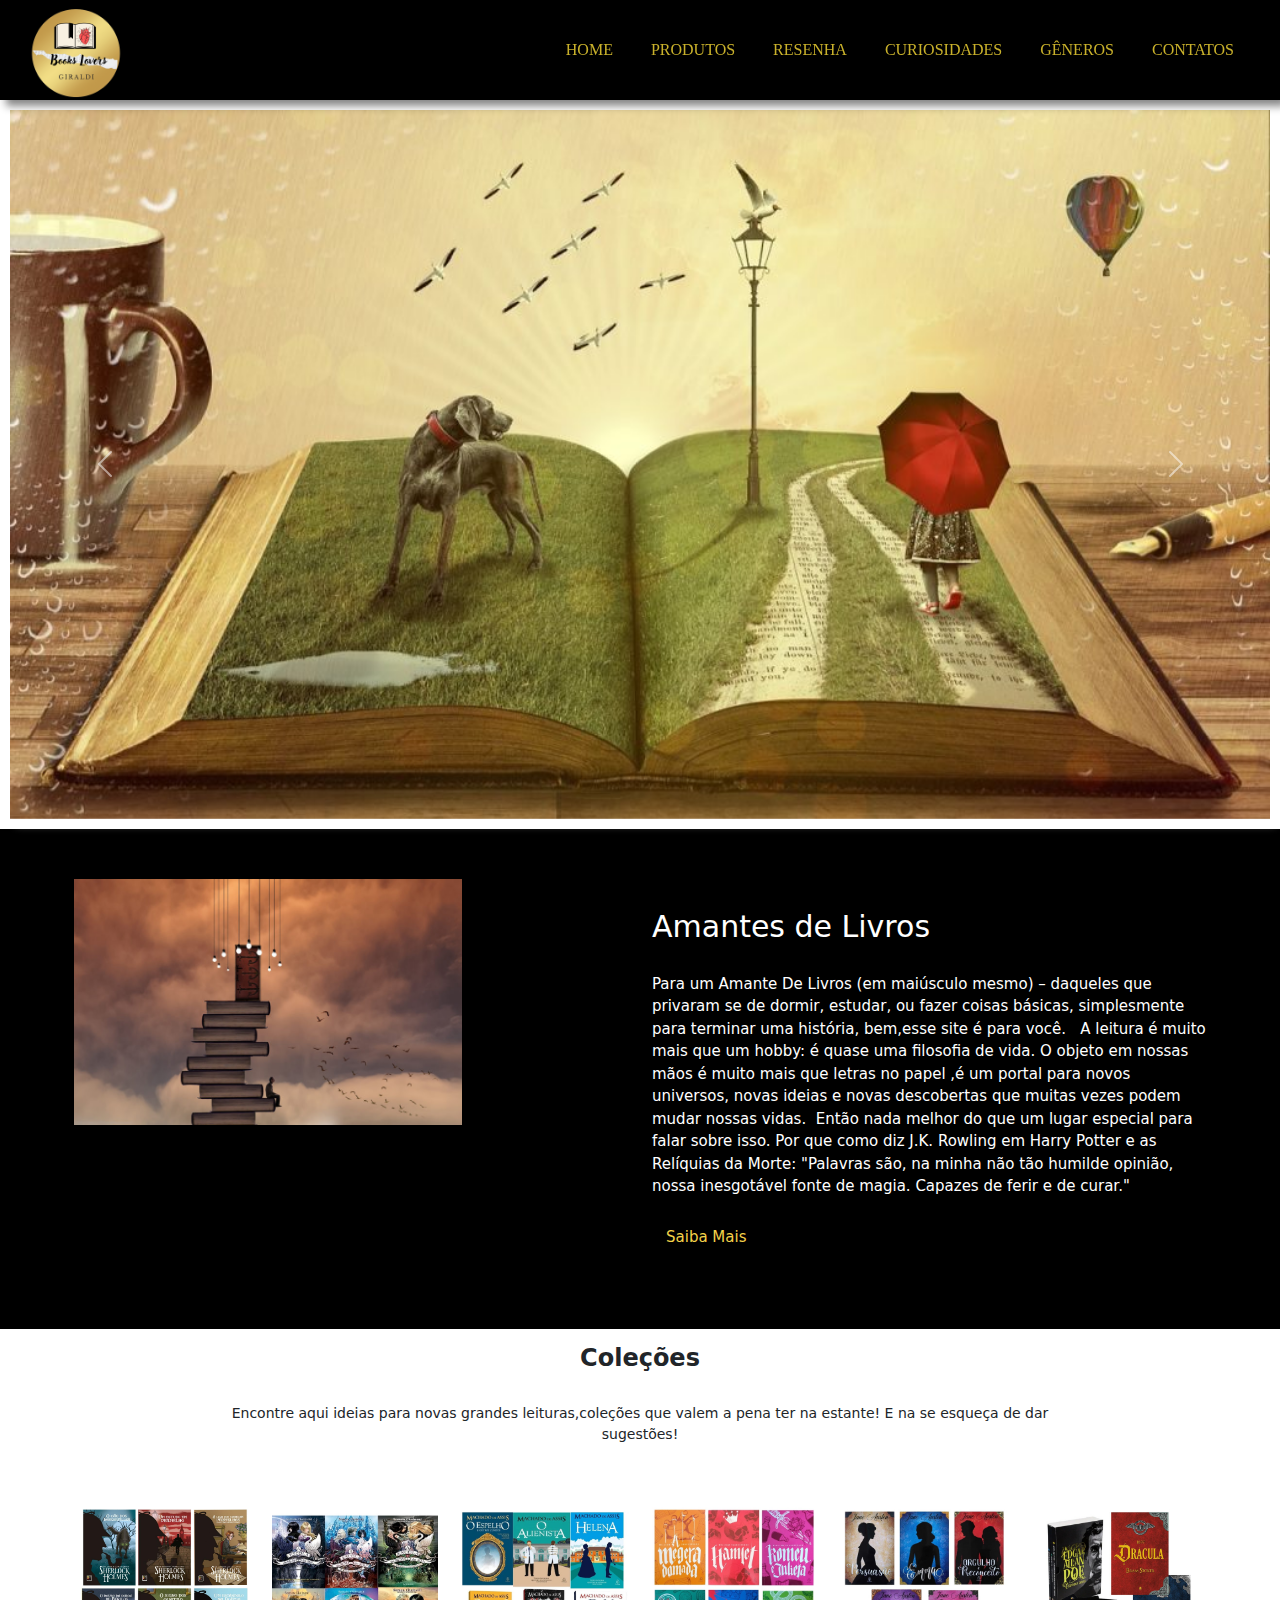
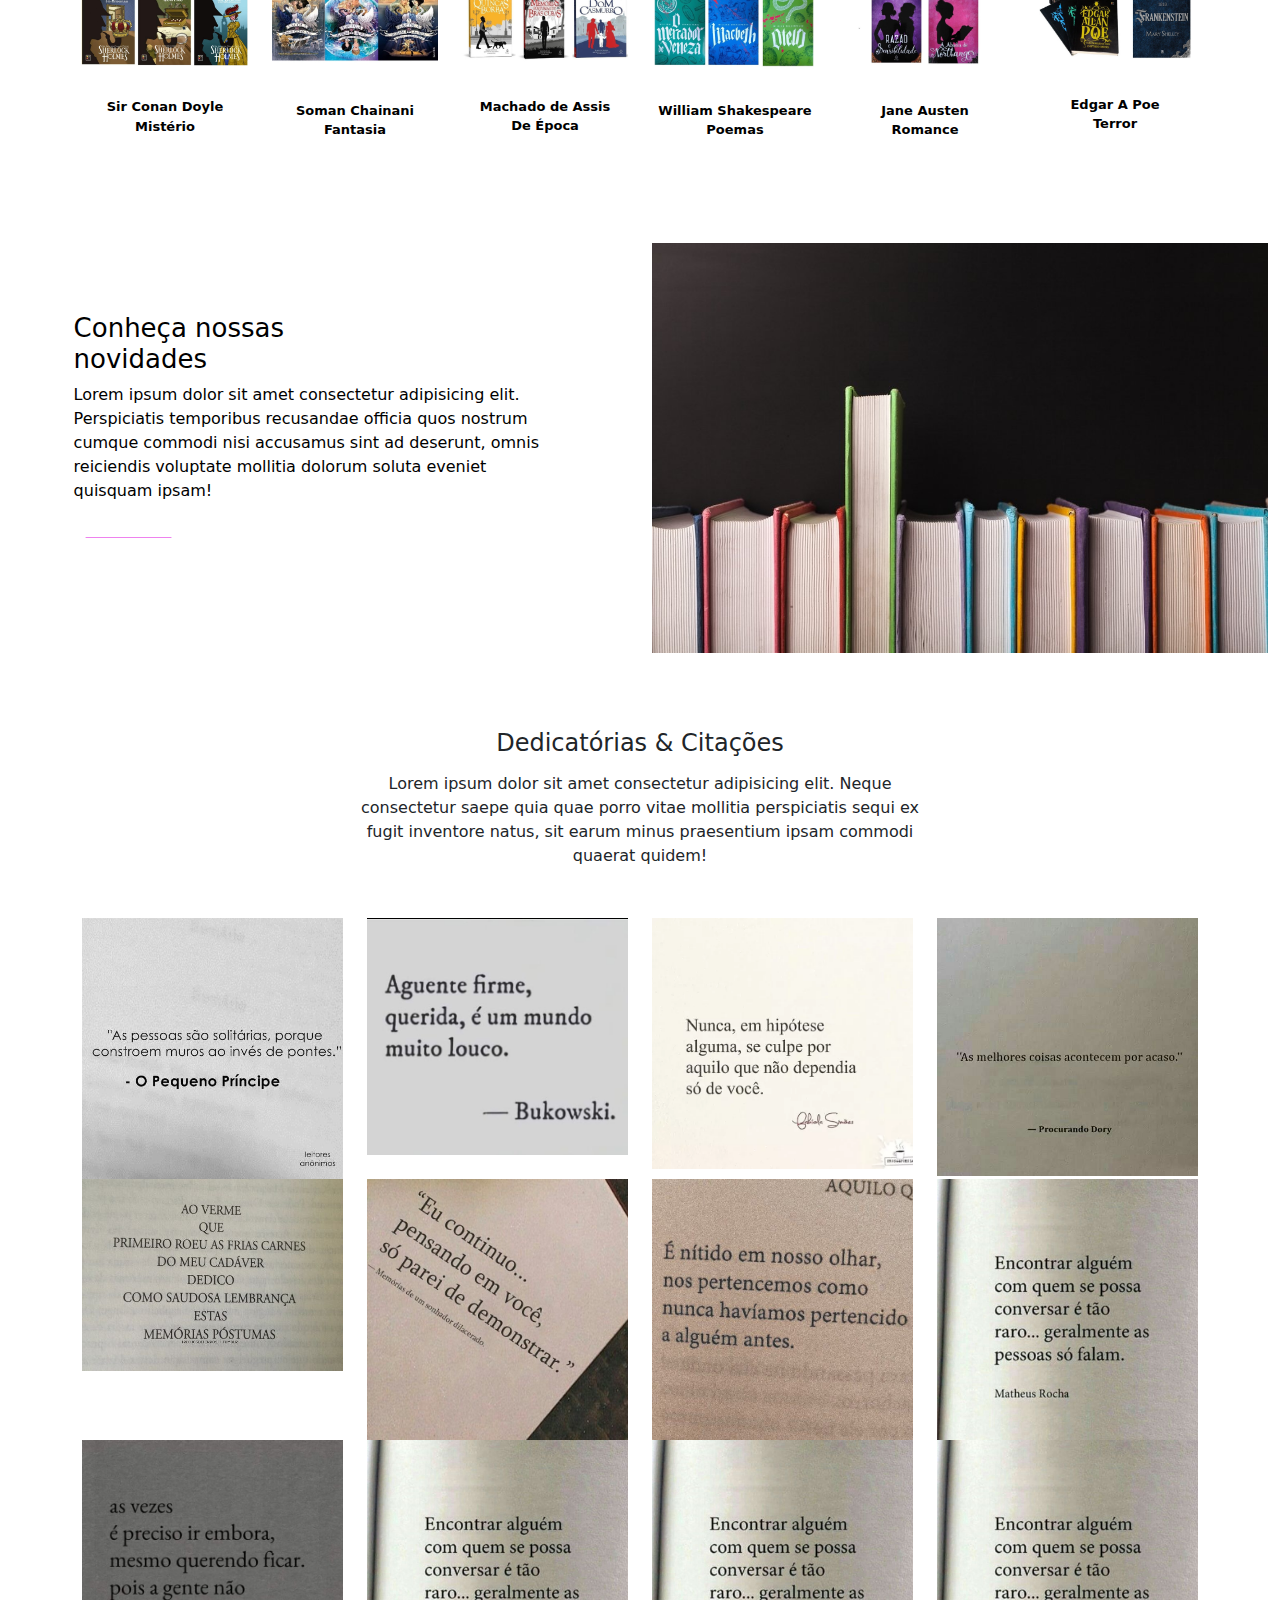
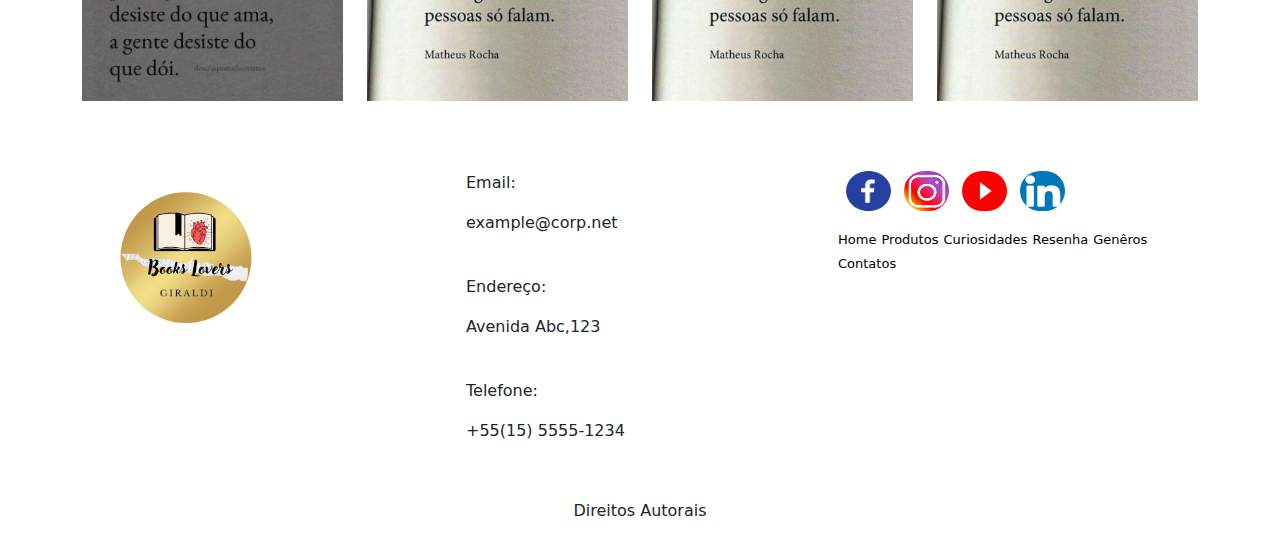
==== commit d7fa0fa5: "update prj livros" ====
--- a/index.html
+++ b/index.html
@@ -24,12 +24,12 @@
 
             </button>
             <ul id="menu" role="menu">
-                <li><a class="linkMenu" href="index.html">Home</a></li>
-                <li><a class="linkMenu" href="produtos.html">Produtos</a></li>
-                <li><a class="linkMenu" href="resenha.html">Resenha</a></li>
-                <li><a class="linkMenu" href="curiosidades.html">Curiosidades</a></li>
-                <li><a class="linkMenu" href="generos.html">Gêneros</a></li>
-                <li><a class="linkMenu" href="contatos.html">Contatos</a></li>
+                <li><a class="linkMenu" href="./index.html">Home</a></li>
+                <li><a class="linkMenu" href="./produtos.html">Produtos</a></li>
+                <li><a class="linkMenu" href="./resenha.html">Resenha</a></li>
+                <li><a class="linkMenu" href="./curiosidades.html">Curiosidades</a></li>
+                <li><a class="linkMenu" href="./generos.html">Gêneros</a></li>
+                <li><a class="linkMenu" href="./contatos.html">Contatos</a></li>
             </ul>
         </nav>
     </header>
@@ -279,6 +279,15 @@
         </div>
     </div>
     <!--Fim da Galeria -->
+<!-- inicio Whatsapp -->
+<div class="whatsapp">
+    <div class="container-grid logo-whats">
+        <a  target="_blank"href="https://api.whatsapp.com/send?phone=15991157816&text=Ol%C3%A1,estava%20no%20site,e%20gostaria%20de%20mais%20informa%C3%A7%C3%B5es"><img src="img/whats.png" class="quica" alt="Contato Whatsapp"></a>
+    
+    </div>
+    </div>
+    <!-- Fim Whatsapp -->
+
     <!--Início Footer -->
     <footer class="rodape">
         <div class="container">
@@ -307,19 +316,19 @@
                 <!-- ctrl+space>Mostra o caminho do objeto dentro src -->
                 <div class="col-md-4">
                     <figure class="redes-sociais">
-                        <a href="#"><img src="img/redes_sociais/face.png" alt="Facebook"></a>
-                        <a href="#"><img src="img/redes_sociais/insta.png" alt="Instagram"></a>
-                        <a href="#"><img src="img/redes_sociais/youtube.png" alt="Youtube"></a>
-                        <a href="#"><img src="img/redes_sociais/linkedin.png" alt="Linkedin"></a>
+                        <a href="#"><img src="./img/redes_sociais/face.png" alt="Facebook"></a>
+                        <a href="#"><img src="./img/redes_sociais/insta.png" alt="Instagram"></a>
+                        <a href="#"><img src="./img/redes_sociais/youtube.png" alt="Youtube"></a>
+                        <a href="#"><img src="./img/redes_sociais/linkedin.png" alt="Linkedin"></a>
 
                     </figure>
                     <br>
-                    <a href="index.html">Home</a>
-                    <a href="produtos.html">Produtos</a>
-                    <a href="index.html">Curiosidades</a>
-                    <a href="resenha.html">Resenha</a>
-                    <a href="index.html">Genêros</a>
-                    <a href="contatos.html">Contatos</a>
+                    <a href="./index.html">Home</a>
+                    <a href="./produtos.html">Produtos</a>
+                    <a href="./index.html">Curiosidades</a>
+                    <a href="./resenha.html">Resenha</a>
+                    <a href="./index.html">Genêros</a>
+                    <a href="./contatos.html">Contatos</a>
                 </div>
                 <!-- fim midias sociais -->
                 <!-- inicio direitos autorais -->
--- a/css/style.css
+++ b/css/style.css
@@ -152,7 +152,9 @@
 color: white;
 }
 .section-banner-home img {
-height: 400px;
+ max-height: 400px;
+ width: 70%;
+ display: block;
 }
 .section-banner-home .texto-banner {
     margin-top: 30px;
@@ -463,33 +465,52 @@
      height: 60px;
 
     }
-    /* inicio efeito pulse */
-    .pulse{
-        animation:pulse 0.7s infinite;
-        margin: 0 auto;
-        display: table;
-        margin-top: 50px;
+    .whatsapp .quica{
+        border-radius: 100%;
+        width: 50px;
+        height: 50px;
+        animation: quica .4s cubic-bezier(.53,0.03,.67,1.06);
         animation-direction: alternate;
-        -webkit-animation-name: pulse;
-        animation-name: pulse;
-    }
-     @-webkit-keyframes pulse{
+        animation-iteration-count: infinite;
+    }
+    @keyframes quica{
         0%{
-            -webkit-transform: scale(1);
-            -webkit-filter: brightness(100%);
+            transform: translateY(0px);
         }
-        100%{
-            -webkit-transform: scale(1.1);
-            -webkit-filter: brightness(200%);
+        100% {
+            transform:translateY(100%);
+            widht: 70px;
+            height: 40px;
         }
-     }
-     @keyframes pulse{
-        0%{
-            transform: scale(1);
-            filter: brightness(100%);
-        }
-        100%{
-            transform: scale(1.1);
-            filter: brightness(110%);
-        }
-     }+    }
+
+
+    /* inicio CSS card produtos */
+.text-center .mb-5{
+    margin-top: 20px;
+}
+
+
+    .card img{
+        max-height:300px ;
+        width: 100%;
+    }
+    .mask {
+        position: absolute;
+        top: 0;
+        left: 0;
+        right: 0;
+        bottom: 0;
+        overflow: hidden;
+        width: 100%;
+        height: 100%;
+        background-attachment: fixed;
+    }
+    .overlay .mask{
+        opacity: 0;
+        transition: all .4s ease-in-out;
+
+    }
+    .overlay mask:hover{
+        opacity: 1;
+    }